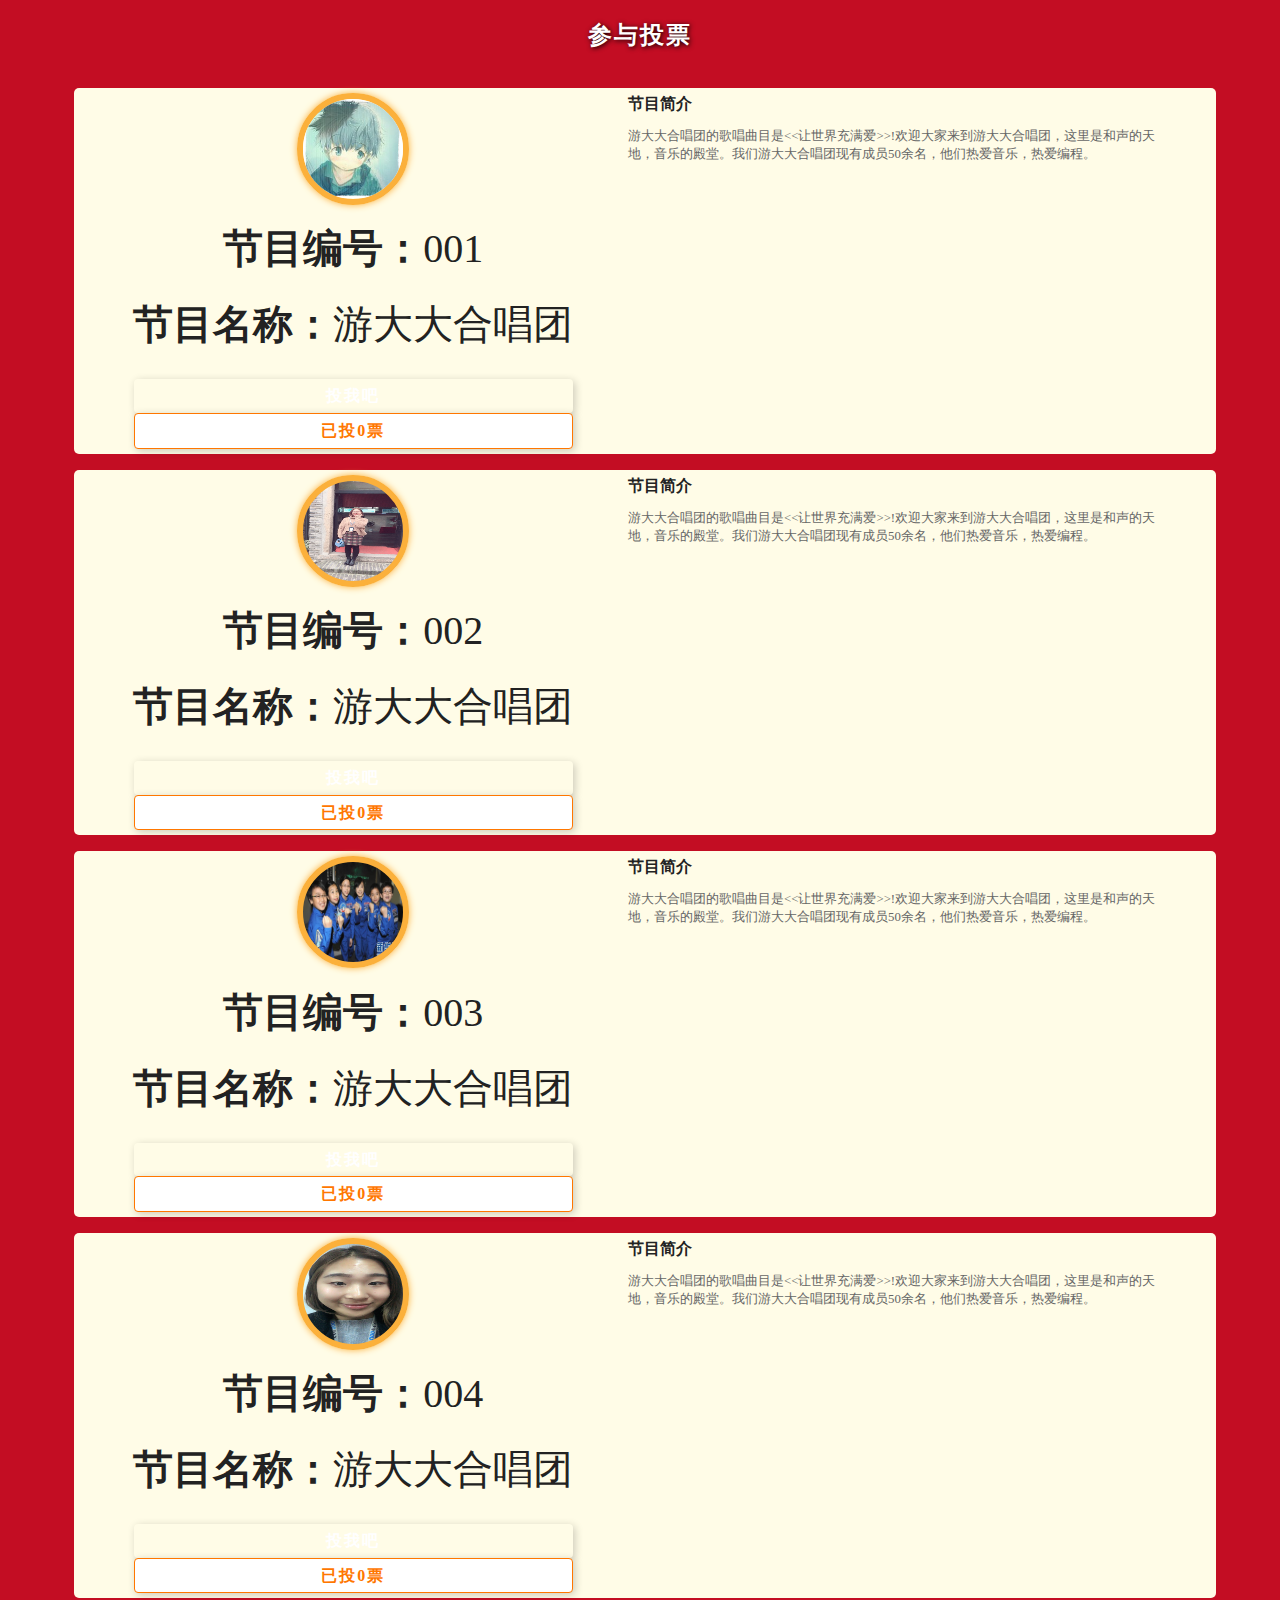
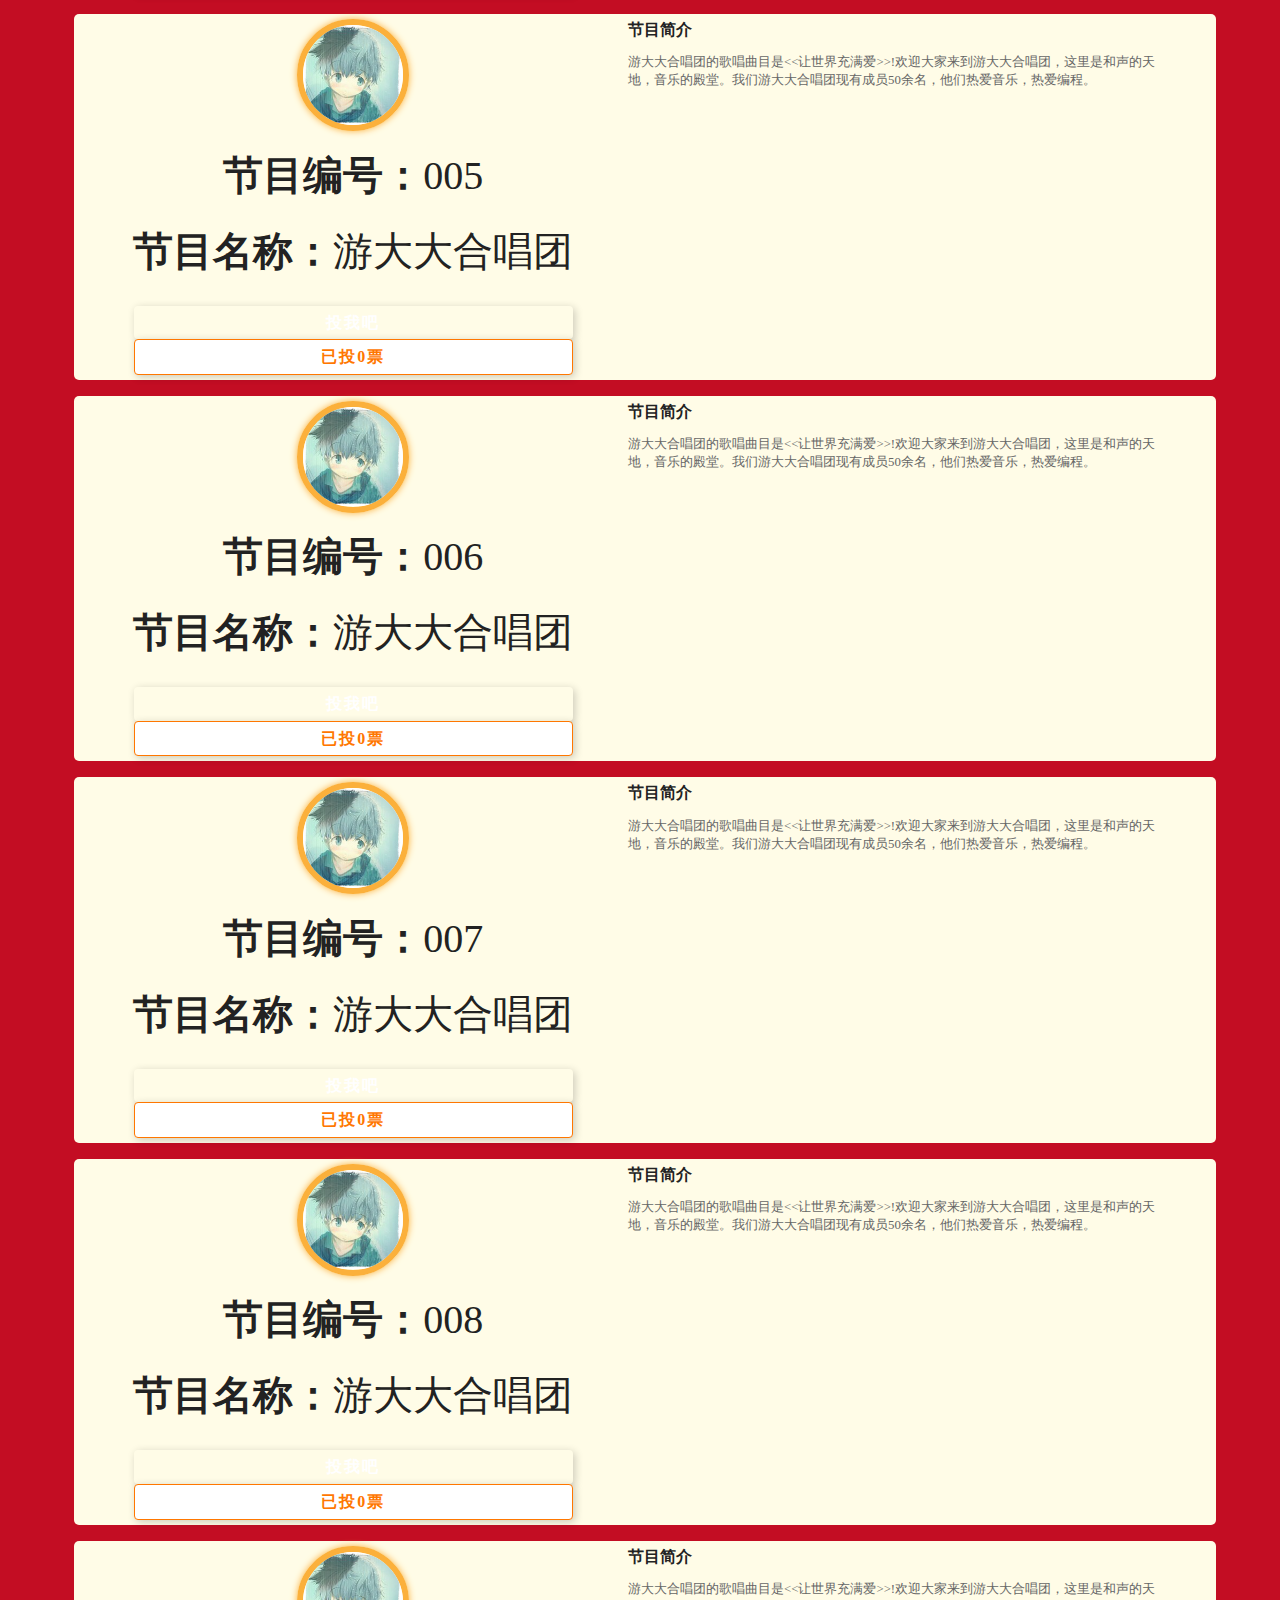
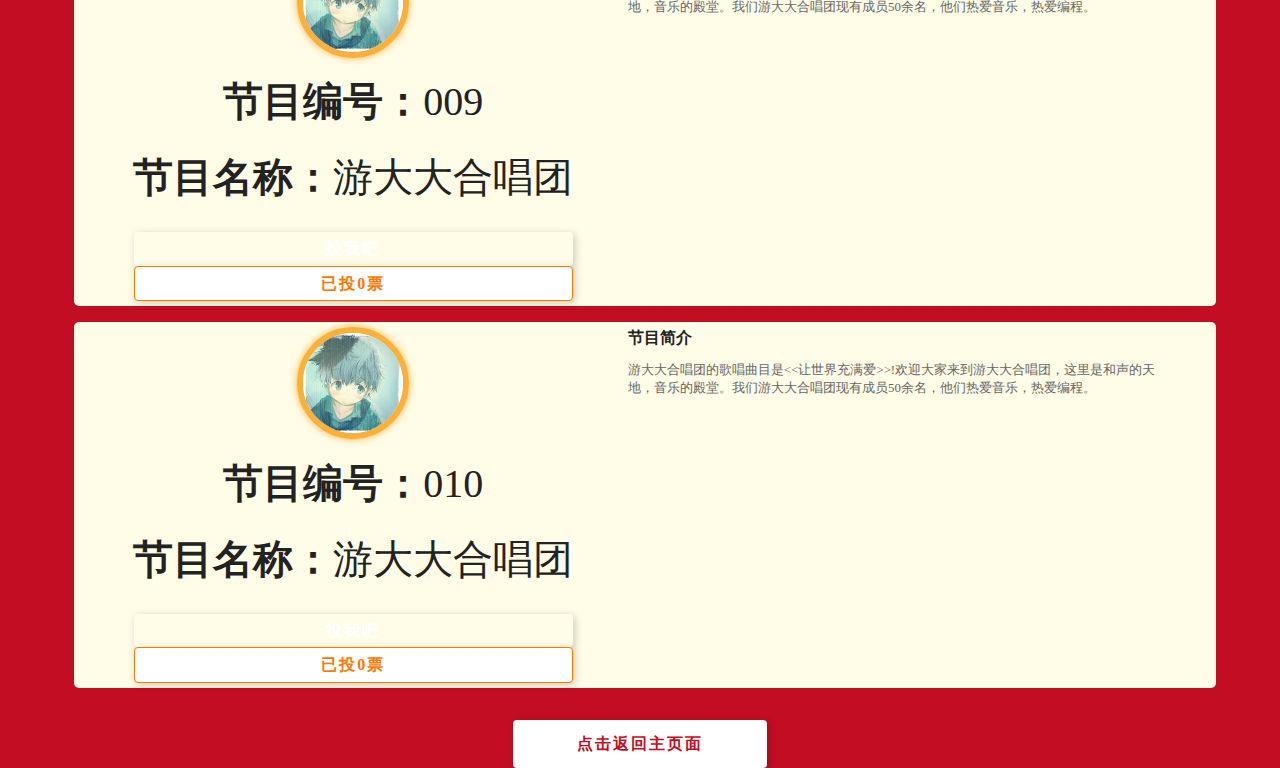
==== content.html @ 2b92dcb7 "up" ====
<!doctype html>
<!--[if lt IE 7]> <html class="ie6 oldie"> <![endif]-->
<!--[if IE 7]>    <html class="ie7 oldie"> <![endif]-->
<!--[if IE 8]>    <html class="ie8 oldie"> <![endif]-->
<!--[if gt IE 8]><!-->
<html class="">
<!--<![endif]-->
<head>
<meta charset="utf-8">
<meta name="viewport" content="width=device-width, initial-scale=1">
<title>最佳年会节目投选</title>
<link href="css/boilerplate.css" rel="stylesheet" type="text/css">
<link href="css/style.css" rel="stylesheet" type="text/css">
<link href="css/sweet-alert.css" rel="stylesheet" type="text/css">
<link rel="shortcut icon" href="favicon.ico" />
<!--[if lt IE 9]>
<script src="//html5shiv.googlecode.com/svn/trunk/html5.js"></script>
<![endif]-->
<script src="js/respond.min.js"></script>
<script src="js/sweet-alert.min.js"></script>
<script src="js/jquery.min.js"></script>
<script src="js/bmob-min.js"></script>
</head>
<body style="background:#c30d23">

<div id="content_title1" class="fluid clearfix" >
    <div class="content_title">
        参与投票
    </div>
</div>

<div class="clearfix"></div>
<div id="content_list" class="gridContainer clearfix bounceInDown animated">
    <div class="content_list_li">
        <div class="content_list_li_left">
            <span class="imgbox"><img src="images/img.jpg" ></span>
          <!--   <p onClick="swal('游大大合唱团!','游大大合唱团的歌唱曲目是<<让世界充满爱>>!欢迎大家来到游大大合唱团，这里是和声的天地，音乐的殿堂。我们游大大合唱团现有成员50余名，他们热爱音乐，热爱编程。')">点我查看节目详情哦</p> -->
           <div class="content_list_li_right_li"><strong>节目编号：</strong>001</div>
            <div class="content_list_li_right_li"><strong>节目名称：</strong>游大大合唱团</div>
            <div class="content_list_li_right_li_a">
                <a id="001" class="btn to t1" >投我吧</a>
                <a class="btn to on" >已投<span>0</span>票</a>
            </div>
        </div>
        <div class="content_list_li_right">
                <div class="text">
                    <b>节目简介</b>
                    <p>游大大合唱团的歌唱曲目是<<让世界充满爱>>!欢迎大家来到游大大合唱团，这里是和声的天地，音乐的殿堂。我们游大大合唱团现有成员50余名，他们热爱音乐，热爱编程。</p>
                </div>
        </div>
        <div class="clearfix"></div>
    </div>
</div>
<div id="content_list" class="gridContainer clearfix bounceInDown animated">
    <div class="content_list_li">
        <div class="content_list_li_left">
            <span class="imgbox" style=" background-image: url(images/p001.png); "></span>
          <!--   <p onClick="swal('游大大合唱团!','游大大合唱团的歌唱曲目是<<让世界充满爱>>!欢迎大家来到游大大合唱团，这里是和声的天地，音乐的殿堂。我们游大大合唱团现有成员50余名，他们热爱音乐，热爱编程。')">点我查看节目详情哦</p> -->
           <div class="content_list_li_right_li"><strong>节目编号：</strong>002</div>
            <div class="content_list_li_right_li"><strong>节目名称：</strong>游大大合唱团</div>
            <div class="content_list_li_right_li_a">
                <a id="002" class="btn to t1" >投我吧</a>
                <a class="btn to on" >已投<span>0</span>票</a>
            </div>
        </div>
        <div class="content_list_li_right">
                <div class="text">
                    <b>节目简介</b>
                    <p>游大大合唱团的歌唱曲目是<<让世界充满爱>>!欢迎大家来到游大大合唱团，这里是和声的天地，音乐的殿堂。我们游大大合唱团现有成员50余名，他们热爱音乐，热爱编程。</p>
                </div>
        </div>
        <div class="clearfix"></div>
    </div>
</div>
<div id="content_list" class="gridContainer clearfix bounceInDown animated">
    <div class="content_list_li">
        <div class="content_list_li_left">
            <span class="imgbox" style=" background-image: url(images/j001.png); "></span>
          <!--   <p onClick="swal('游大大合唱团!','游大大合唱团的歌唱曲目是<<让世界充满爱>>!欢迎大家来到游大大合唱团，这里是和声的天地，音乐的殿堂。我们游大大合唱团现有成员50余名，他们热爱音乐，热爱编程。')">点我查看节目详情哦</p> -->
           <div class="content_list_li_right_li"><strong>节目编号：</strong>003</div>
            <div class="content_list_li_right_li"><strong>节目名称：</strong>游大大合唱团</div>
            <div class="content_list_li_right_li_a">
                <a id="003" class="btn to t1" >投我吧</a>
                <a class="btn to on" >已投<span>0</span>票</a>
            </div>
        </div>
        <div class="content_list_li_right">
                <div class="text">
                    <b>节目简介</b>
                    <p>游大大合唱团的歌唱曲目是<<让世界充满爱>>!欢迎大家来到游大大合唱团，这里是和声的天地，音乐的殿堂。我们游大大合唱团现有成员50余名，他们热爱音乐，热爱编程。</p>
                </div>
        </div>
        <div class="clearfix"></div>
    </div>
</div>
<div id="content_list" class="gridContainer clearfix bounceInDown animated">
    <div class="content_list_li">
        <div class="content_list_li_left">
            <span class="imgbox" style=" background-image: url(images/p002.png)""></span>
          <!--   <p onClick="swal('游大大合唱团!','游大大合唱团的歌唱曲目是<<让世界充满爱>>!欢迎大家来到游大大合唱团，这里是和声的天地，音乐的殿堂。我们游大大合唱团现有成员50余名，他们热爱音乐，热爱编程。')">点我查看节目详情哦</p> -->
           <div class="content_list_li_right_li"><strong>节目编号：</strong>004</div>
            <div class="content_list_li_right_li"><strong>节目名称：</strong>游大大合唱团</div>
            <div class="content_list_li_right_li_a">
                <a id="004" class="btn to t1" >投我吧</a>
                <a class="btn to on" >已投<span>0</span>票</a>
            </div>
        </div>
        <div class="content_list_li_right">
                <div class="text">
                    <b>节目简介</b>
                    <p>游大大合唱团的歌唱曲目是<<让世界充满爱>>!欢迎大家来到游大大合唱团，这里是和声的天地，音乐的殿堂。我们游大大合唱团现有成员50余名，他们热爱音乐，热爱编程。</p>
                </div>
        </div>
        <div class="clearfix"></div>
    </div>
</div>
<div id="content_list" class="gridContainer clearfix bounceInDown animated">
    <div class="content_list_li">
        <div class="content_list_li_left">
            <span class="imgbox"><img src="images/img.jpg" ></span>
          <!--   <p onClick="swal('游大大合唱团!','游大大合唱团的歌唱曲目是<<让世界充满爱>>!欢迎大家来到游大大合唱团，这里是和声的天地，音乐的殿堂。我们游大大合唱团现有成员50余名，他们热爱音乐，热爱编程。')">点我查看节目详情哦</p> -->
           <div class="content_list_li_right_li"><strong>节目编号：</strong>005</div>
            <div class="content_list_li_right_li"><strong>节目名称：</strong>游大大合唱团</div>
            <div class="content_list_li_right_li_a">
                <a id="005" class="btn to t1" >投我吧</a>
                <a class="btn to on" >已投<span>0</span>票</a>
            </div>
        </div>
        <div class="content_list_li_right">
                <div class="text">
                    <b>节目简介</b>
                    <p>游大大合唱团的歌唱曲目是<<让世界充满爱>>!欢迎大家来到游大大合唱团，这里是和声的天地，音乐的殿堂。我们游大大合唱团现有成员50余名，他们热爱音乐，热爱编程。</p>
                </div>
        </div>
        <div class="clearfix"></div>
    </div>
</div>
<div id="content_list" class="gridContainer clearfix bounceInDown animated">
    <div class="content_list_li">
        <div class="content_list_li_left">
            <span class="imgbox"><img src="images/img.jpg" ></span>
          <!--   <p onClick="swal('游大大合唱团!','游大大合唱团的歌唱曲目是<<让世界充满爱>>!欢迎大家来到游大大合唱团，这里是和声的天地，音乐的殿堂。我们游大大合唱团现有成员50余名，他们热爱音乐，热爱编程。')">点我查看节目详情哦</p> -->
           <div class="content_list_li_right_li"><strong>节目编号：</strong>006</div>
            <div class="content_list_li_right_li"><strong>节目名称：</strong>游大大合唱团</div>
            <div class="content_list_li_right_li_a">
                <a id="006" class="btn to t1" >投我吧</a>
                <a class="btn to on" >已投<span>0</span>票</a>
            </div>
        </div>
        <div class="content_list_li_right">
                <div class="text">
                    <b>节目简介</b>
                    <p>游大大合唱团的歌唱曲目是<<让世界充满爱>>!欢迎大家来到游大大合唱团，这里是和声的天地，音乐的殿堂。我们游大大合唱团现有成员50余名，他们热爱音乐，热爱编程。</p>
                </div>
        </div>
        <div class="clearfix"></div>
    </div>
</div>
<div id="content_list" class="gridContainer clearfix bounceInDown animated">
    <div class="content_list_li">
        <div class="content_list_li_left">
            <span class="imgbox"><img src="images/img.jpg" ></span>
           <div class="content_list_li_right_li"><strong>节目编号：</strong>007</div>
            <div class="content_list_li_right_li"><strong>节目名称：</strong>游大大合唱团</div>
            <div class="content_list_li_right_li_a">
                <a id="007" class="btn to t1" >投我吧</a>
                <a class="btn to on" >已投<span>0</span>票</a>
            </div>
        </div>
        <div class="content_list_li_right">
                <div class="text">
                    <b>节目简介</b>
                    <p>游大大合唱团的歌唱曲目是<<让世界充满爱>>!欢迎大家来到游大大合唱团，这里是和声的天地，音乐的殿堂。我们游大大合唱团现有成员50余名，他们热爱音乐，热爱编程。</p>
                </div>
        </div>
        <div class="clearfix"></div>
    </div>
</div>
<div id="content_list" class="gridContainer clearfix bounceInDown animated">
    <div class="content_list_li">
        <div class="content_list_li_left">
            <span class="imgbox"><img src="images/img.jpg" ></span>
          <!--   <p onClick="swal('游大大合唱团!','游大大合唱团的歌唱曲目是<<让世界充满爱>>!欢迎大家来到游大大合唱团，这里是和声的天地，音乐的殿堂。我们游大大合唱团现有成员50余名，他们热爱音乐，热爱编程。')">点我查看节目详情哦</p> -->
           <div class="content_list_li_right_li"><strong>节目编号：</strong>008</div>
            <div class="content_list_li_right_li"><strong>节目名称：</strong>游大大合唱团</div>
            <div class="content_list_li_right_li_a">
                <a id="008" class="btn to t1" >投我吧</a>
                <a class="btn to on" >已投<span>0</span>票</a>
            </div>
        </div>
        <div class="content_list_li_right">
                <div class="text">
                    <b>节目简介</b>
                    <p>游大大合唱团的歌唱曲目是<<让世界充满爱>>!欢迎大家来到游大大合唱团，这里是和声的天地，音乐的殿堂。我们游大大合唱团现有成员50余名，他们热爱音乐，热爱编程。</p>
                </div>
        </div>
        <div class="clearfix"></div>
    </div>
</div>
<div id="content_list" class="gridContainer clearfix bounceInDown animated">
    <div class="content_list_li">
        <div class="content_list_li_left">
            <span class="imgbox"><img src="images/img.jpg" ></span>
          <!--   <p onClick="swal('游大大合唱团!','游大大合唱团的歌唱曲目是<<让世界充满爱>>!欢迎大家来到游大大合唱团，这里是和声的天地，音乐的殿堂。我们游大大合唱团现有成员50余名，他们热爱音乐，热爱编程。')">点我查看节目详情哦</p> -->
           <div class="content_list_li_right_li"><strong>节目编号：</strong>009</div>
            <div class="content_list_li_right_li"><strong>节目名称：</strong>游大大合唱团</div>
            <div class="content_list_li_right_li_a">
                <a id="009" class="btn to t1" >投我吧</a>
                <a class="btn to on" >已投<span>0</span>票</a>
            </div>
        </div>
        <div class="content_list_li_right">
                <div class="text">
                    <b>节目简介</b>
                    <p>游大大合唱团的歌唱曲目是<<让世界充满爱>>!欢迎大家来到游大大合唱团，这里是和声的天地，音乐的殿堂。我们游大大合唱团现有成员50余名，他们热爱音乐，热爱编程。</p>
                </div>
        </div>
        <div class="clearfix"></div>
    </div>
</div>

<div id="content_list" class="gridContainer clearfix bounceInDown animated">
    <div class="content_list_li">
        <div class="content_list_li_left">
            <span class="imgbox"><img src="images/img.jpg" ></span>
          <!--   <p onClick="swal('游大大合唱团!','游大大合唱团的歌唱曲目是<<让世界充满爱>>!欢迎大家来到游大大合唱团，这里是和声的天地，音乐的殿堂。我们游大大合唱团现有成员50余名，他们热爱音乐，热爱编程。')">点我查看节目详情哦</p> -->
           <div class="content_list_li_right_li"><strong>节目编号：</strong>010</div>
            <div class="content_list_li_right_li"><strong>节目名称：</strong>游大大合唱团</div>
            <div class="content_list_li_right_li_a">
                <a id="010" class="btn to t1">投我吧</a>
                <a class="btn to on" >已投<span>0</span>票</a>
            </div>
        </div>
        <div class="content_list_li_right">
                <div class="text">
                    <b>节目简介</b>
                    <p>游大大合唱团的歌唱曲目是<<让世界充满爱>>!欢迎大家来到游大大合唱团，这里是和声的天地，音乐的殿堂。我们游大大合唱团现有成员50余名，他们热爱音乐，热爱编程。</p>
                </div>
        </div>
        <div class="clearfix"></div>
    </div>
</div>
<div class="clearfix" style="height:2em;"></div>
<footer>
    <a href="index.html" class="go btn" style="z-index:9999;">点击返回主页面</a>
</footer>
<script>
       //添加cookie
    function addCookie(name,cookievalue,time) {
        if (name != "" && cookievalue != "" &&  time != "") {
            if (isNaN(time) == false){
                var expires = new Date();
                expires.setTime(expires.getTime() + time * 1000);
                document.cookie = name + '=' + escape(cookievalue) + ';expires=' + expires.toGMTString();
            }
        }
    }
    //获取cookie
    function getCookie(cookieName) {
        var cookieString = document.cookie;
        var start = cookieString.indexOf(cookieName + '=');
        if (start == -1)
            return null;
        start += cookieName.length + 1;
        var end = cookieString.indexOf(';', start);
        if (end == -1) return unescape(cookieString.substring(start));
        return unescape(cookieString.substring(start, end));
    }
    //云端存储
    Bmob.initialize("daaefcca72c2225e29f65c9a80bb85e5","f0bb38af70958b0027c159f5f8211cf8");
    var ZanCount = Bmob.Object.extend("zan_count");
    var queryinit = new Bmob.Query(ZanCount);
    // 查询所有数据
    queryinit.find({
      success: function(results) {
        console.log(results);
        console.log("共查询到 " + results.length + " 条记录");
        // 循环处理查询到的数据
        var countArr = [];
        for (var i = 0; i < results.length; i++) {
          var object = results[i];
          var projectId = object.get('userId')
           var countNum = object.get('count');
          $(".content_list_li>.content_list_li_left>.content_list_li_right_li_a>.on span").eq(i).html(countNum);

           if(!getCookie(String(projectId))){ //
                console.log("未点击过");
                 $(".content_list_li_right_li_a>.t1").eq(i).html("投我吧").css("background-color","#ff7700");
            }else{
                 $(".content_list_li_right_li_a>.t1").eq(i).html("已投票").css("background-color","#ccc");
                console.log("已点击过");
            }

        };
       
      },
      error: function(error) {
        alert("查询失败: " + error.code + " " + error.message);
      }
    });
</script>
<script type="text/javascript">
 

  $(".content_list_li_right_li_a>.t1").click(function(event) {
       
       //改变样式
       $(this).css("background-color","#ccc").html("已投票");
       var button = $(this);
       var btnId = button.attr("id");
       console.log(btnId);
       var objId;
       var objcount;
       var count;
       var clickcount;
       //cookie 判断cookie是否为空,如果是空,弹出投票成功的弹窗,如果非空即投过票
            console.log( !getCookie(String(btnId)) );
            console.log( getCookie(String(btnId)) );
            if(!getCookie(String(btnId))){ //
                swal('投票成功!', '非常感谢,么么哒！', 'success');
                addCookie(btnId,"1","1000000000");
                console.log("未点击过");
            }else{
                console.log("已点击过");
                  swal('投票失败!', '每个节目您只有一次投票机会！', 'error');
                 return;
            }

       var queryZan = new Bmob.Query(ZanCount);
        queryZan.equalTo("userId", btnId);
        
        queryZan.first({
            success: function(object) {
            // 查询成功
            objId = object.id;
            objcount = object.get("count");
            console.log("query object success, objectId  " + objId+  objcount);
            // console.log(Number(objcount));
            // var count =  Number(objcount);
            //  count++;
            //  objcount = String(count);
            // console.log(objcount);
            },
              error: function(error) {
                console.log("查询失败: " + error.code + " " + error.message);
              }
        });
        console.log("查询到的objectId  " + objId);
        queryZan.get(objId,{
            success:function(obj){
               objcount++;
               var countNum = Number(objcount);
               console.log(countNum);
               obj.set("count",countNum);
               obj.save(null,{
                success:function(objUpdate){
                    console.log("creat object success");
                    button.siblings('a').find('span').text(countNum);
                },
                error:function(model,error){
                    console.log("修改失败: " + error.code + " " + error.message);
                }
               })
            },
            error: function(object, error) {
                console.log("修改失败: " + error.code + " " + error.message);
            }
        })
    });
</script>
</body>
</html>
---- css/boilerplate.css ----
/*
/*
 * HTML5 ✰ Boilerplate v3.0.2
 *
 * What follows is the result of much research on cross-browser styling.
 * Credit left inline and big thanks to Nicolas Gallagher, Jonathan Neal,
 * Kroc Camen, and the H5BP dev community and team.
 *
 * Detailed information about this CSS: h5bp.com/css
 * 
 * Dreamweaver modifications:
 * 1. Commented out selection highlight
 * 2. Removed media queries section (we add our own in a separate file)
 *
 * ==|== normalize ==========================================================
 */


/* =============================================================================
   HTML5 display definitions
   ========================================================================== */

article, aside, details, figcaption, figure, footer, header, hgroup, nav, section { display: block; }
audio, canvas, video { display: inline-block; *display: inline; *zoom: 1; }
audio:not([controls]) { display: none; }
[hidden] { display: none; }

/* =============================================================================
   Base
   ========================================================================== */

/*
 * 1. Correct text resizing oddly in IE6/7 when body font-size is set using em units
 * 2. Prevent iOS text size adjust on device orientation change, without disabling user zoom: h5bp.com/g
 */

html { font-size: 100%; -webkit-text-size-adjust: 100%; -ms-text-size-adjust: 100%; }

html, button, input, select, textarea { font-family: serif; color: #222; }

body { margin: 0; font-size: 1em; line-height: 1.4; }

/* 
 * Remove text-shadow in selection highlight: h5bp.com/i
 * These selection declarations have to be separate
 * Also: hot pink! (or customize the background color to match your design)
 */

/* Dreamweaver: uncomment these if you do want to customize the selection highlight
 *::-moz-selection { background: #fe57a1; color: #fff; text-shadow: none; }
 *::selection { background: #fe57a1; color: #fff; text-shadow: none; }
 */

/* =============================================================================
   Links
   ========================================================================== */

a { color: #00e; }
a:visited { color: #551a8b; }
a:hover { color: #06e; }
a:focus { outline: thin dotted; }

/* Improve readability when focused and hovered in all browsers: h5bp.com/h */
a:hover, a:active { outline: 0; }


/* =============================================================================
   Typography
   ========================================================================== */

abbr[title] { border-bottom: 1px dotted; }

b, strong { font-weight: bold; }

blockquote { margin: 1em 40px; }

dfn { font-style: italic; }

hr { display: block; height: 1px; border: 0; border-top: 1px solid #ccc; margin: 1em 0; padding: 0; }

ins { background: #ff9; color: #000; text-decoration: none; }

mark { background: #ff0; color: #000; font-style: italic; font-weight: bold; }

/* Redeclare monospace font family: h5bp.com/j */
pre, code, kbd, samp { font-family: monospace, serif; _font-family: 'courier new', monospace; font-size: 1em; }

/* Improve readability of pre-formatted text in all browsers */
pre { white-space: pre; white-space: pre-wrap; word-wrap: break-word; }

q { quotes: none; }
q:before, q:after { content: ""; content: none; }

small { font-size: 85%; }

/* Position subscript and superscript content without affecting line-height: h5bp.com/k */
sub, sup { font-size: 75%; line-height: 0; position: relative; vertical-align: baseline; }
sup { top: -0.5em; }
sub { bottom: -0.25em; }


/* =============================================================================
   Lists
   ========================================================================== */

ul, ol { margin: 1em 0; padding: 0 0 0 40px; }
dd { margin: 0 0 0 40px; }
nav ul, nav ol { list-style: none; list-style-image: none; margin: 0; padding: 0; }


/* =============================================================================
   Embedded content
   ========================================================================== */

/*
 * 1. Improve image quality when scaled in IE7: h5bp.com/d
 * 2. Remove the gap between images and borders on image containers: h5bp.com/i/440
 */

img { border: 0; -ms-interpolation-mode: bicubic; vertical-align: middle; }

/*
 * Correct overflow not hidden in IE9
 */

svg:not(:root) { overflow: hidden; }


/* =============================================================================
   Figures
   ========================================================================== */

figure { margin: 0; }


/* =============================================================================
   Forms
   ========================================================================== */

form { margin: 0; }
fieldset { border: 0; margin: 0; padding: 0; }

/* Indicate that 'label' will shift focus to the associated form element */
label { cursor: pointer; }

/*
 * 1. Correct color not inheriting in IE6/7/8/9
 * 2. Correct alignment displayed oddly in IE6/7
 */

legend { border: 0; *margin-left: -7px; padding: 0; white-space: normal; }

/*
 * 1. Correct font-size not inheriting in all browsers
 * 2. Remove margins in FF3/4 S5 Chrome
 * 3. Define consistent vertical alignment display in all browsers
 */

button, input, select, textarea { font-size: 100%; margin: 0; vertical-align: baseline; *vertical-align: middle; }

/*
 * 1. Define line-height as normal to match FF3/4 (set using !important in the UA stylesheet)
 */

button, input { line-height: normal; }

/*
 * 1. Display hand cursor for clickable form elements
 * 2. Allow styling of clickable form elements in iOS
 * 3. Correct inner spacing displayed oddly in IE7 (doesn't effect IE6)
 */

button, input[type="button"], input[type="reset"], input[type="submit"] { cursor: pointer; -webkit-appearance: button; *overflow: visible; }

/*
 * Re-set default cursor for disabled elements
 */

button[disabled], input[disabled] { cursor: default; }

/*
 * Consistent box sizing and appearance
 */

input[type="checkbox"], input[type="radio"] { box-sizing: border-box; padding: 0; *width: 13px; *height: 13px; }
input[type="search"] { -webkit-appearance: textfield; -moz-box-sizing: content-box; -webkit-box-sizing: content-box; box-sizing: content-box; }
input[type="search"]::-webkit-search-decoration, input[type="search"]::-webkit-search-cancel-button { -webkit-appearance: none; }

/*
 * Remove inner padding and border in FF3/4: h5bp.com/l
 */

button::-moz-focus-inner, input::-moz-focus-inner { border: 0; padding: 0; }

/*
 * 1. Remove default vertical scrollbar in IE6/7/8/9
 * 2. Allow only vertical resizing
 */

textarea { overflow: auto; vertical-align: top; resize: vertical; }

/* Colors for form validity */
input:valid, textarea:valid {  }
input:invalid, textarea:invalid { background-color: #f0dddd; }


/* =============================================================================
   Tables
   ========================================================================== */
/* 
 * 'border-collapse: collapse;' needs to be overridden in designs having tables with rounded corners and drop shadows.
*/
table { border-collapse: collapse; border-spacing: 0; }
td { vertical-align: top; }

/* =============================================================================
   Chrome Frame Prompt
   ========================================================================== */

.chromeframe { margin: 0.2em 0; background: #ccc; color: black; padding: 0.2em 0; }


/* ==|== primary styles =====================================================
   Author:
   ========================================================================== */
















/* ==|== non-semantic helper classes ========================================
   Please define your styles before this section.
   ========================================================================== */

/* For image replacement */
.ir { display: block; border: 0; text-indent: -999em; overflow: hidden; background-color: transparent; background-repeat: no-repeat; text-align: left; direction: ltr; *line-height: 0; }
.ir br { display: none; }

/* Hide from both screenreaders and browsers: h5bp.com/u */
.hidden { display: none !important; visibility: hidden; }

/* Hide only visually, but have it available for screenreaders: h5bp.com/v */
.visuallyhidden { border: 0; clip: rect(0 0 0 0); height: 1px; margin: -1px; overflow: hidden; padding: 0; position: absolute; width: 1px; }

/* Extends the .visuallyhidden class to allow the element to be focusable when navigated to via the keyboard: h5bp.com/p */
.visuallyhidden.focusable:active, .visuallyhidden.focusable:focus { clip: auto; height: auto; margin: 0; overflow: visible; position: static; width: auto; }

/* Hide visually and from screenreaders, but maintain layout */
.invisible { visibility: hidden; }

/* Contain floats: h5bp.com/q */
.clearfix:before, .clearfix:after { content: ""; display: table; }
.clearfix:after { clear: both; }
.clearfix { *zoom: 1; }


/* ==|== print styles =======================================================
   Print styles.
   Inlined to avoid required HTTP connection: h5bp.com/r
   ========================================================================== */

@media print {
  * { background: transparent !important; color: black !important; box-shadow:none !important; text-shadow: none !important; filter:none !important; -ms-filter: none !important; } /* Black prints faster: h5bp.com/s */
  a, a:visited { text-decoration: underline; }
  a[href]:after { content: " (" attr(href) ")"; }
  abbr[title]:after { content: " (" attr(title) ")"; }
  .ir a:after, a[href^="javascript:"]:after, a[href^="#"]:after { content: ""; }  /* Don't show links for images, or javascript/internal links */
  pre, blockquote { border: 1px solid #999; page-break-inside: avoid; }
  thead { display: table-header-group; } /* h5bp.com/t */
  tr, img { page-break-inside: avoid; }
  img { max-width: 100% !important; }
  @page { margin: 0.5cm; }
  p, h2, h3 { orphans: 3; widows: 3; }
  h2, h3 { page-break-after: avoid; }
}
---- css/style.css ----
@charset "utf-8";
/* Simple fluid media
   Note: Fluid media requires that you remove the media's height and width attributes from the HTML
   http://www.alistapart.com/articles/fluid-images/ 
*/
img, object, embed, video {
	max-width: 100%;
}
a{ text-decoration:none;}
input::-webkit-outer-spin-button,
input::-webkit-inner-spin-button {
    -webkit-appearance: none;
}

/* IE 6 does not support max-width so default to width 100% */
.ie6 img {
	width:100%;
}
@font-face {
    font-family: 'AlluraRegular';
    src: url('CornDog.ttf');
    src: url('CornDog.ttf') format('truetype');
}
body{ font-family:"微软雅黑";}

.fluid {
	    text-align: center;
	clear: both;
	margin-left: 0;
	width: 100%;
	float: left;
	display: block;
}

.fluidList {
    list-style:none;
    list-style-image:none;
    margin:0;
    padding:0;        
}
.btn{
	-webkit-border-radius: 10px;
    -moz-border-radius: 10px;
    border-radius: 10px;
    -webkit-box-shadow: 2px 2px 8px rgba(0,0,0,0.2);
    -moz-box-shadow: 2px 2px 8px rgba(0,0,0,0.2);
    box-shadow: 2px 2px 8px rgba(0,0,0,0.2);
	}
.search_text{

	width: 70%;
    padding: 0.46em;
	-webkit-padding: 0.46em;
	-moz-padding: 0.46em;
    border-radius: 5px 0px 0px 5px;
	-webkit-border-radius: 5px 0px 0px 5px;
	-moz-border-radius: 5px 0px 0px 5px;
	
	border: 1px solid #fff;
	line-height:1.5em;
	vertical-align: middle;
	}
.search{

	padding: 0.4em;
	-webkit-padding: 0.4em;
	-moz-padding: 0.4em;
    border-radius: 0 5px 5px 0px;
	-webkit-border-radius: 0 5px 5px 0px;
	-moz-border-radius: 0 5px 5px 0px;
	vertical-align: middle;
	
  /*  border: 2px solid #fff;
    color: rgb(195, 13, 35);
    background-color: #fff;*/
	border: 2px solid #fff;
    color: #fff;
    background-color: rgb(195, 13, 35);
    font-family: "微软雅黑";
	line-height:1.5em;
	}	
.pages{
	text-align: center;
    line-height: 4em;
	}
.pages a{
	text-decoration:none;
	color:#fff;
	display: inline-block;
    padding: 0.4em 0.6em;
    line-height: 1em;
    background-color:rgb(195, 13, 35);
	border:1px solid #fff;
	}
.pages .current{
	color:rgb(195, 13, 35);
	display: inline-block;
    padding: 0.4em 0.6em;
    line-height: 1em;
    background-color:#fff;
	border:1px solid #fff;
	}
		
	
/* Mobile Layout: 480px and below. */
#ddd{ z-index:1;}
#coutent_center{
	    position: fixed;
    top: 0.5em;
    height: 100%;
    width: 100%;
    overflow: auto;
	z-index: 99999;
}
#coutent_center2{
	position: fixed;
    top: 0.5em;
    height: 100%;
    width: 100%;
    overflow: auto;
}
.gridContainer {
	margin-left: auto;
	margin-right: auto;
	width: 86.45%;
	padding-left: 2.275%;
	padding-right: 2.275%;
	clear: none;
	float: none;
}
#div1 {
	animation-delay: 1s;
    -webkit-animation-delay: 1s;
    -moz-animation-delay: 1s;
    left: 10px;
    top: 1em;
    position: absolute;
	z-index:10;
}
#div2 {
	animation-delay:1.5s;
	-webkit-animation-delay:1.5s;
	-moz-animation-delay:1.5s;
	margin-top: 4em;
	z-index:10;
}
#div2_1{
	animation-delay:2s;
	-webkit-animation-delay:2s;
	-moz-animation-delay:2s;
	z-index:10;
}
#div3 {
	animation-delay:3s;
	-webkit-animation-delay:3s;
	-moz-animation-delay:3s;
	margin-top: 2em;
	z-index:10;
}

#div4{
	animation-delay:3.5s;
	-webkit-animation-delay:3.5s;
	-moz-animation-delay:3.5s;
	margin-top: 2em;
	z-index:10;
}
#div4 .go{
	display: inline-block;
    padding: 0.8em 4em;
    color: rgb(195, 13, 35);
    background: #fff;
    border-radius: 4px;
    font-size: 1em;
    font-weight: 900;
    letter-spacing: 2px;
	z-index:10;	
}

#search{
	position:relative;
	animation-delay:1.5s;
	-webkit-animation-delay:1.5s;
	-moz-animation-delay:1.5s;
	}
#content_list{
	/*-webkit-box-shadow: 5px 7px 11px rgba(0,0,0,0.2);
    -moz-box-shadow: 5px 7px 11px rgba(0,0,0,0.2);
    box-shadow: 5px 7px 11px rgba(0,0,0,0.2);*/
	margin-top:1em;
	}
.content_title{
	text-shadow:1px 1px 5px #000;
	font-family: "CornDog";
    font-size: 1.5em;
    font-weight: bolder;
    letter-spacing: 2px;
    color: #fff;
    padding: 0.8em;
}
.content_list_li{ 
	width:100%;
	background: #fffce7;
    border-radius: 5px;
    padding: 5px;
    width: 100%;
	
	
}
.content_list_li .content_list_li_left,.content_list_li_right{
	width: 48.5%;
    display: inline-block;
	float: left;
	}
	.content_list_li_right>.text>b{

	}
	.content_list_li_right>.text>p{
		font-size: 0.8rem;
		color: #666;
	}
.content_list_li .content_list_li_left{
	text-align:center;
}
.content_list_li .content_list_li_left .imgbox{ 
    display: inline-block;
    background: #fff;
    border-radius: 50%;
    box-shadow: 0px 0px 7px #FBB03B;
    overflow: hidden;
    height: 100px;
    width: 100px;
    border: #FBB03B solid 6px;
    background: center center no-repeat;
    background-size: 100% 100%;
    
}
// .content_list_li .content_list_li_left .imgbox img{
// 	width: 100%;
// 	height: 100%;
// }
.content_list_li .content_list_li_left p{
	font-size: 0.5rem;
	line-height: 0.8rem;
	margin: 0px;
}
.content_list_li_right_li{
	        line-height: 1.5em;
	        font-size: 0.8rem;
	        text-align: center;
}
.content_list_li_right_li_a{
	    margin-top: 1rem;
	    line-height: 2.1em;
	    text-align: center;
}
.content_list_li_right_li_a>.text p{
	font-size: 0.1rem;
	line-height: 0.9rem;

}
.to{    
    width: 80%;
    text-align: center;
	display: inline-block;
    color: #fff;
    // background: rgb(195, 13, 35);
    border-radius: 4px;
    font-size: 1em;
    font-weight: 900;
    letter-spacing: 2px;
	cursor:pointer;
}

.on{
	color: #ff7700;
	background: #fff;
	border:1px solid #ff7700;
	box-sizing: border-box;
	box-shadow: 15px  #ff7700;
	}

.content_list_li_right_li_a a:hover{
	/*background: rgb(228, 76, 94);*/
	color:#fff;
}
.zeroMargin_mobile{
	 margin-left: 0;
}
.hide_mobile{
	 display: none;
}

#tj_num{
	margin:0 auto;
	text-align:center;
	width:100%;
	}
#tj_num .go{
	display: inline-block;
	width:78%;
	line-height:3.5em;
	color: rgb(195, 13, 35);
    background: #fff;
    border-radius: 4px;
    font-size: 1em;
    font-weight: 900;
    letter-spacing: 2px;
	z-index:10;	
	border: 0;
}
.num_text{  
    border: 0;  
    -webkit-border-radius: 10px;
    -moz-border-radius: 10px;
    border-radius: 10px;
    -webkit-box-shadow: 2px 2px 8px rgba(0,0,0,0.2);
    -moz-box-shadow: 2px 2px 8px rgba(0,0,0,0.2);
    box-shadow: 2px 2px 8px rgba(0,0,0,0.2);
	text-align: center;
    line-height: 2em;
    font-size: 4em;
	width: 80%;
}

/* Tablet Layout: 481px to 768px. Inherits styles from: Mobile Layout. */
@media only screen and (min-width: 481px) {

.gridContainer {
	width: 90.675%;
	padding-left: 1.1625%;
	padding-right: 1.1625%;
	clear: none;
	float: none;
	margin-left: auto;
}
#div2 {
	margin-top: 15em;
}
#div1 {
}
.zeroMargin_tablet {
margin-left: 0;
}
.hide_tablet {
display: none;
}
}

/* Desktop Layout: 769px to a max of 1232px.  Inherits styles from: Mobile Layout and Tablet Layout. */

@media only screen and (min-width: 769px) {

.gridContainer {
	width: 88.5%;
	max-width: 1232px;
	padding-left: 0.75%;
	padding-right: 0.75%;
	margin: auto;
	clear: none;
	float: none;
	margin-left: auto;
}
#div1 {
}
.zeroMargin_desktop {
margin-left: 0;
}
.hide_desktop {
display: none;
}
.content_list_li_right_li {
    line-height: 76px;
    font-size: 40px;
}
}

/**音乐**/
#audio_btn {
    right: 10px;
    top: 10px;
    z-index: 200;
    display: none
}
#audio_btn{
    background-repeat: no-repeat;
}
.rotate{
	
    background-size: 100% 100%;
  -webkit-animation: rotating 1.2s linear infinite;
    -moz-animation: rotating 1.2s linear infinite;
    -o-animation: rotating 1.2s linear infinite;
    animation: rotating 1.2s linear infinite;

}
.off,.rotate{
    background-image:url(../images/music_on.png);
}
.off {
    background-size: 30px 30px;
}
.loading_yinfu, .rotate {
    left: 10px;
    top: 10px;
    width: 30px;
    height: 30px;
    position: absolute;
}
#audio_btn, .brand-logo {
    position: absolute;
    width: 50px;
    height: 50px;
}
.play_yinfu {
    background-image: url(../images/music.gif);
    background-size: 60px 60px;
}
.loading_background, .loading_yinfu, .off, .play_yinfu {
    background-position: center center;
}

footer{
	animation-delay:3.5s;
	-webkit-animation-delay:3.5s;
	-moz-animation-delay:3.5s;
	z-index:10;
	text-align: center;
}
footer .go{
	display: inline-block;
    padding: 0.8em 4em;
    color: rgb(195, 13, 35);
    background: #fff;
    border-radius: 4px;
    font-size: 1em;
    font-weight: 900;
    letter-spacing: 2px;
	z-index:10;	
}
/**音乐**/
---- css/sweet-alert.css ----
.sweet-overlay {
  background-color: rgba(0, 0, 0, 0.4);
  position: fixed;
  left: 0;
  right: 0;
  top: 0;
  bottom: 0;
  display: none;
  z-index: 1000; }

.sweet-alert {
  background-color: white;
  font-family:'Microsoft Yahei';
  width: 478px;
  padding: 17px;
  border-radius: 5px;
  text-align: center;
  position: fixed;
  left: 50%;
  top: 50%;
  margin-left: -256px;
  margin-top: -200px;
  overflow: hidden;
  display: none;
  z-index: 2000; }
  @media all and (max-width: 540px) {
    .sweet-alert {
      width: auto;
      margin-left: 0;
      margin-right: 0;
      left: 15px;
      right: 15px; } }
  .sweet-alert h2 {
    color: #575757;
    /*font-size: 30px;*/
	font-size: 1.5em;
    text-align: center;
    font-weight: 600;
    text-transform: none;
    position: relative; }
  .sweet-alert p {
    color: #797979;
    font-size: 16px;
    text-align: center;
    font-weight: 300;
    position: relative;
    margin: 0;
    line-height: normal; }
  .sweet-alert button {
	font-family: Arial, Helvetica, sans-serif;
    background-color:rgb(195, 13, 35) !important;
    color: white;
    border: none;
    box-shadow: none;
    font-size: 17px;
    font-weight: 500;
    border-radius: 5px;
    padding: 10px 32px;
    margin: 26px 5px 0 5px;
    cursor: pointer; }
    .sweet-alert button:focus {
      outline: none;
      box-shadow: 0 0 2px rgba(128, 179, 235, 0.5), inset 0 0 0 1px rgba(0, 0, 0, 0.05); }
    .sweet-alert button:hover {
      background-color: #a1d9f2; }
    .sweet-alert button:active {
      background-color: #81ccee; }
    .sweet-alert button.cancel {
      background-color: #D0D0D0; }
      .sweet-alert button.cancel:hover {
        background-color: #c8c8c8; }
      .sweet-alert button.cancel:active {
        background-color: #b6b6b6; }
      .sweet-alert button.cancel:focus {
        box-shadow: rgba(197, 205, 211, 0.8) 0px 0px 2px, rgba(0, 0, 0, 0.0470588) 0px 0px 0px 1px inset !important; }
  .sweet-alert[data-has-cancel-button=false] button {
    box-shadow: none !important; }
  .sweet-alert .icon {
    width: 80px;
    height: 80px;
    border: 4px solid gray;
    border-radius: 50%;
    margin: 20px auto;
    position: relative;
    box-sizing: content-box; }
    .sweet-alert .icon.error {
      border-color: #F27474; }
      .sweet-alert .icon.error .x-mark {
        position: relative;
        display: block; }
      .sweet-alert .icon.error .line {
        position: absolute;
        height: 5px;
        width: 47px;
        background-color: #F27474;
        display: block;
        top: 37px;
        border-radius: 2px; }
        .sweet-alert .icon.error .line.left {
          -webkit-transform: rotate(45deg);
          transform: rotate(45deg);
          left: 17px; }
        .sweet-alert .icon.error .line.right {
          -webkit-transform: rotate(-45deg);
          transform: rotate(-45deg);
          right: 16px; }
    .sweet-alert .icon.warning {
      border-color: #F8BB86; }
      .sweet-alert .icon.warning .body {
        position: absolute;
        width: 5px;
        height: 47px;
        left: 50%;
        top: 10px;
        border-radius: 2px;
        margin-left: -2px;
        background-color: #F8BB86; }
      .sweet-alert .icon.warning .dot {
        position: absolute;
        width: 7px;
        height: 7px;
        border-radius: 50%;
        margin-left: -3px;
        left: 50%;
        bottom: 10px;
        background-color: #F8BB86; }
    .sweet-alert .icon.info {
      border-color: #C9DAE1; }
      .sweet-alert .icon.info::before {
        content: "";
        position: absolute;
        width: 5px;
        height: 29px;
        left: 50%;
        bottom: 17px;
        border-radius: 2px;
        margin-left: -2px;
        background-color: #C9DAE1; }
      .sweet-alert .icon.info::after {
        content: "";
        position: absolute;
        width: 7px;
        height: 7px;
        border-radius: 50%;
        margin-left: -3px;
        top: 19px;
        background-color: #C9DAE1; }
    .sweet-alert .icon.success {
      border-color: #A5DC86; }
      .sweet-alert .icon.success::before, .sweet-alert .icon.success::after {
        content: '';
        border-radius: 50%;
        position: absolute;
        width: 60px;
        height: 120px;
        background: white;
        transform: rotate(45deg); }
      .sweet-alert .icon.success::before {
        border-radius: 120px 0 0 120px;
        top: -7px;
        left: -33px;
        -webkit-transform: rotate(-45deg);
        transform: rotate(-45deg);
        -webkit-transform-origin: 60px 60px;
        transform-origin: 60px 60px; }
      .sweet-alert .icon.success::after {
        border-radius: 0 120px 120px 0;
        top: -11px;
        left: 30px;
        -webkit-transform: rotate(-45deg);
        transform: rotate(-45deg);
        -webkit-transform-origin: 0px 60px;
        transform-origin: 0px 60px; }
      .sweet-alert .icon.success .placeholder {
        width: 80px;
        height: 80px;
        border: 4px solid rgba(165, 220, 134, 0.2);
        border-radius: 50%;
        box-sizing: content-box;
        position: absolute;
        left: -4px;
        top: -4px;
        z-index: 2; }
      .sweet-alert .icon.success .fix {
        width: 5px;
        height: 90px;
        background-color: white;
        position: absolute;
        left: 28px;
        top: 8px;
        z-index: 1;
        -webkit-transform: rotate(-45deg);
        transform: rotate(-45deg); }
      .sweet-alert .icon.success .line {
        height: 5px;
        background-color: #A5DC86;
        display: block;
        border-radius: 2px;
        position: absolute;
        z-index: 2; }
        .sweet-alert .icon.success .line.tip {
          width: 25px;
          left: 14px;
          top: 46px;
          -webkit-transform: rotate(45deg);
          transform: rotate(45deg); }
        .sweet-alert .icon.success .line.long {
          width: 47px;
          right: 8px;
          top: 38px;
          -webkit-transform: rotate(-45deg);
          transform: rotate(-45deg); }
    .sweet-alert .icon.custom {
      background-size: contain;
      border-radius: 0;
      border: none;
      background-position: center center;
      background-repeat: no-repeat; }


@-webkit-keyframes showSweetAlert {
  0% {
    transform: scale(0.7);
    -webkit-transform: scale(0.7); }
  45% {
    transform: scale(1.05);
    -webkit-transform: scale(1.05); }
  80% {
    transform: scale(0.95);
    -webkit-tranform: scale(0.95); }
  100% {
    transform: scale(1);
    -webkit-transform: scale(1); } }
@-moz-keyframes showSweetAlert {
  0% {
    transform: scale(0.7);
    -webkit-transform: scale(0.7); }
  45% {
    transform: scale(1.05);
    -webkit-transform: scale(1.05); }
  80% {
    transform: scale(0.95);
    -webkit-tranform: scale(0.95); }
  100% {
    transform: scale(1);
    -webkit-transform: scale(1); } }
@keyframes showSweetAlert {
  0% {
    transform: scale(0.7);
    -webkit-transform: scale(0.7); }
  45% {
    transform: scale(1.05);
    -webkit-transform: scale(1.05); }
  80% {
    transform: scale(0.95);
    -webkit-tranform: scale(0.95); }
  100% {
    transform: scale(1);
    -webkit-transform: scale(1); } }
@-webkit-keyframes hideSweetAlert {
  0% {
    transform: scale(1);
    -webkit-transform: scale(1); }
  100% {
    transform: scale(0.5);
    -webkit-transform: scale(0.5); } }
@-moz-keyframes hideSweetAlert {
  0% {
    transform: scale(1);
    -webkit-transform: scale(1); }
  100% {
    transform: scale(0.5);
    -webkit-transform: scale(0.5); } }
@keyframes hideSweetAlert {
  0% {
    transform: scale(1);
    -webkit-transform: scale(1); }
  100% {
    transform: scale(0.5);
    -webkit-transform: scale(0.5); } }
.showSweetAlert {
  -webkit-animation: showSweetAlert 0.3s;
  -moz-animation: showSweetAlert 0.3s;
  animation: showSweetAlert 0.3s; }

.hideSweetAlert {
  -webkit-animation: hideSweetAlert 0.2s;
  -moz-animation: hideSweetAlert 0.2s;
  animation: hideSweetAlert 0.2s; }

@-webkit-keyframes animateSuccessTip {
  0% {
    width: 0;
    left: 1px;
    top: 19px; }
  54% {
    width: 0;
    left: 1px;
    top: 19px; }
  70% {
    width: 50px;
    left: -8px;
    top: 37px; }
  84% {
    width: 17px;
    left: 21px;
    top: 48px; }
  100% {
    width: 25px;
    left: 14px;
    top: 45px; } }
@-moz-keyframes animateSuccessTip {
  0% {
    width: 0;
    left: 1px;
    top: 19px; }
  54% {
    width: 0;
    left: 1px;
    top: 19px; }
  70% {
    width: 50px;
    left: -8px;
    top: 37px; }
  84% {
    width: 17px;
    left: 21px;
    top: 48px; }
  100% {
    width: 25px;
    left: 14px;
    top: 45px; } }
@keyframes animateSuccessTip {
  0% {
    width: 0;
    left: 1px;
    top: 19px; }
  54% {
    width: 0;
    left: 1px;
    top: 19px; }
  70% {
    width: 50px;
    left: -8px;
    top: 37px; }
  84% {
    width: 17px;
    left: 21px;
    top: 48px; }
  100% {
    width: 25px;
    left: 14px;
    top: 45px; } }
@-webkit-keyframes animateSuccessLong {
  0% {
    width: 0;
    right: 46px;
    top: 54px; }
  65% {
    width: 0;
    right: 46px;
    top: 54px; }
  84% {
    width: 55px;
    right: 0px;
    top: 35px; }
  100% {
    width: 47px;
    right: 8px;
    top: 38px; } }
@-moz-keyframes animateSuccessLong {
  0% {
    width: 0;
    right: 46px;
    top: 54px; }
  65% {
    width: 0;
    right: 46px;
    top: 54px; }
  84% {
    width: 55px;
    right: 0px;
    top: 35px; }
  100% {
    width: 47px;
    right: 8px;
    top: 38px; } }
@keyframes animateSuccessLong {
  0% {
    width: 0;
    right: 46px;
    top: 54px; }
  65% {
    width: 0;
    right: 46px;
    top: 54px; }
  84% {
    width: 55px;
    right: 0px;
    top: 35px; }
  100% {
    width: 47px;
    right: 8px;
    top: 38px; } }
@-webkit-keyframes rotatePlaceholder {
  0% {
    transform: rotate(-45deg);
    -webkit-transform: rotate(-45deg); }
  5% {
    transform: rotate(-45deg);
    -webkit-transform: rotate(-45deg); }
  12% {
    transform: rotate(-405deg);
    -webkit-transform: rotate(-405deg); }
  100% {
    transform: rotate(-405deg);
    -webkit-transform: rotate(-405deg); } }
@-moz-keyframes rotatePlaceholder {
  0% {
    transform: rotate(-45deg);
    -webkit-transform: rotate(-45deg); }
  5% {
    transform: rotate(-45deg);
    -webkit-transform: rotate(-45deg); }
  12% {
    transform: rotate(-405deg);
    -webkit-transform: rotate(-405deg); }
  100% {
    transform: rotate(-405deg);
    -webkit-transform: rotate(-405deg); } }
@keyframes rotatePlaceholder {
  0% {
    transform: rotate(-45deg);
    -webkit-transform: rotate(-45deg); }
  5% {
    transform: rotate(-45deg);
    -webkit-transform: rotate(-45deg); }
  12% {
    transform: rotate(-405deg);
    -webkit-transform: rotate(-405deg); }
  100% {
    transform: rotate(-405deg);
    -webkit-transform: rotate(-405deg); } }
.animateSuccessTip {
  -webkit-animation: animateSuccessTip 0.75s;
  -moz-animation: animateSuccessTip 0.75s;
  animation: animateSuccessTip 0.75s; }

.animateSuccessLong {
  -webkit-animation: animateSuccessLong 0.75s;
  -moz-animation: animateSuccessLong 0.75s;
  animation: animateSuccessLong 0.75s; }

.icon.success.animate::after {
  -webkit-animation: rotatePlaceholder 4.25s ease-in;
  -moz-animation: rotatePlaceholder 4.25s ease-in;
  animation: rotatePlaceholder 4.25s ease-in; }

@-webkit-keyframes animateErrorIcon {
  0% {
    transform: rotateX(100deg);
    -webkit-transform: rotateX(100deg);
    opacity: 0; }
  100% {
    transform: rotateX(0deg);
    -webkit-transform: rotateX(0deg);
    opacity: 1; } }
@-moz-keyframes animateErrorIcon {
  0% {
    transform: rotateX(100deg);
    -webkit-transform: rotateX(100deg);
    opacity: 0; }
  100% {
    transform: rotateX(0deg);
    -webkit-transform: rotateX(0deg);
    opacity: 1; } }
@keyframes animateErrorIcon {
  0% {
    transform: rotateX(100deg);
    -webkit-transform: rotateX(100deg);
    opacity: 0; }
  100% {
    transform: rotateX(0deg);
    -webkit-transform: rotateX(0deg);
    opacity: 1; } }
.animateErrorIcon {
  -webkit-animation: animateErrorIcon 0.5s;
  -moz-animation: animateErrorIcon 0.5s;
  animation: animateErrorIcon 0.5s; }

@-webkit-keyframes animateXMark {
  0% {
    transform: scale(0.4);
    -webkit-transform: scale(0.4);
    margin-top: 26px;
    opacity: 0; }
  50% {
    transform: scale(0.4);
    -webkit-transform: scale(0.4);
    margin-top: 26px;
    opacity: 0; }
  80% {
    transform: scale(1.15);
    -webkit-transform: scale(1.15);
    margin-top: -6px; }
  100% {
    transform: scale(1);
    -webkit-transform: scale(1);
    margin-top: 0;
    opacity: 1; } }
@-moz-keyframes animateXMark {
  0% {
    transform: scale(0.4);
    -webkit-transform: scale(0.4);
    margin-top: 26px;
    opacity: 0; }
  50% {
    transform: scale(0.4);
    -webkit-transform: scale(0.4);
    margin-top: 26px;
    opacity: 0; }
  80% {
    transform: scale(1.15);
    -webkit-transform: scale(1.15);
    margin-top: -6px; }
  100% {
    transform: scale(1);
    -webkit-transform: scale(1);
    margin-top: 0;
    opacity: 1; } }
@keyframes animateXMark {
  0% {
    transform: scale(0.4);
    -webkit-transform: scale(0.4);
    margin-top: 26px;
    opacity: 0; }
  50% {
    transform: scale(0.4);
    -webkit-transform: scale(0.4);
    margin-top: 26px;
    opacity: 0; }
  80% {
    transform: scale(1.15);
    -webkit-transform: scale(1.15);
    margin-top: -6px; }
  100% {
    transform: scale(1);
    -webkit-transform: scale(1);
    margin-top: 0;
    opacity: 1; } }
.animateXMark {
  -webkit-animation: animateXMark 0.5s;
  -moz-animation: animateXMark 0.5s;
  animation: animateXMark 0.5s; }

@-webkit-keyframes pulseWarning {
  0% {
    border-color: #F8D486; }
  100% {
    border-color: #F8BB86; } }
@-moz-keyframes pulseWarning {
  0% {
    border-color: #F8D486; }
  100% {
    border-color: #F8BB86; } }
@keyframes pulseWarning {
  0% {
    border-color: #F8D486; }
  100% {
    border-color: #F8BB86; } }
.pulseWarning {
  -webkit-animation: pulseWarning 0.75s infinite alternate;
  -moz-animation: pulseWarning 0.75s infinite alternate;
  animation: pulseWarning 0.75s infinite alternate; }

@-webkit-keyframes pulseWarningIns {
  0% {
    background-color: #F8D486; }
  100% {
    background-color: #F8BB86; } }
@-moz-keyframes pulseWarningIns {
  0% {
    background-color: #F8D486; }
  100% {
    background-color: #F8BB86; } }
@keyframes pulseWarningIns {
  0% {
    background-color: #F8D486; }
  100% {
    background-color: #F8BB86; } }
.pulseWarningIns {
  -webkit-animation: pulseWarningIns 0.75s infinite alternate;
  -moz-animation: pulseWarningIns 0.75s infinite alternate;
  animation: pulseWarningIns 0.75s infinite alternate; }
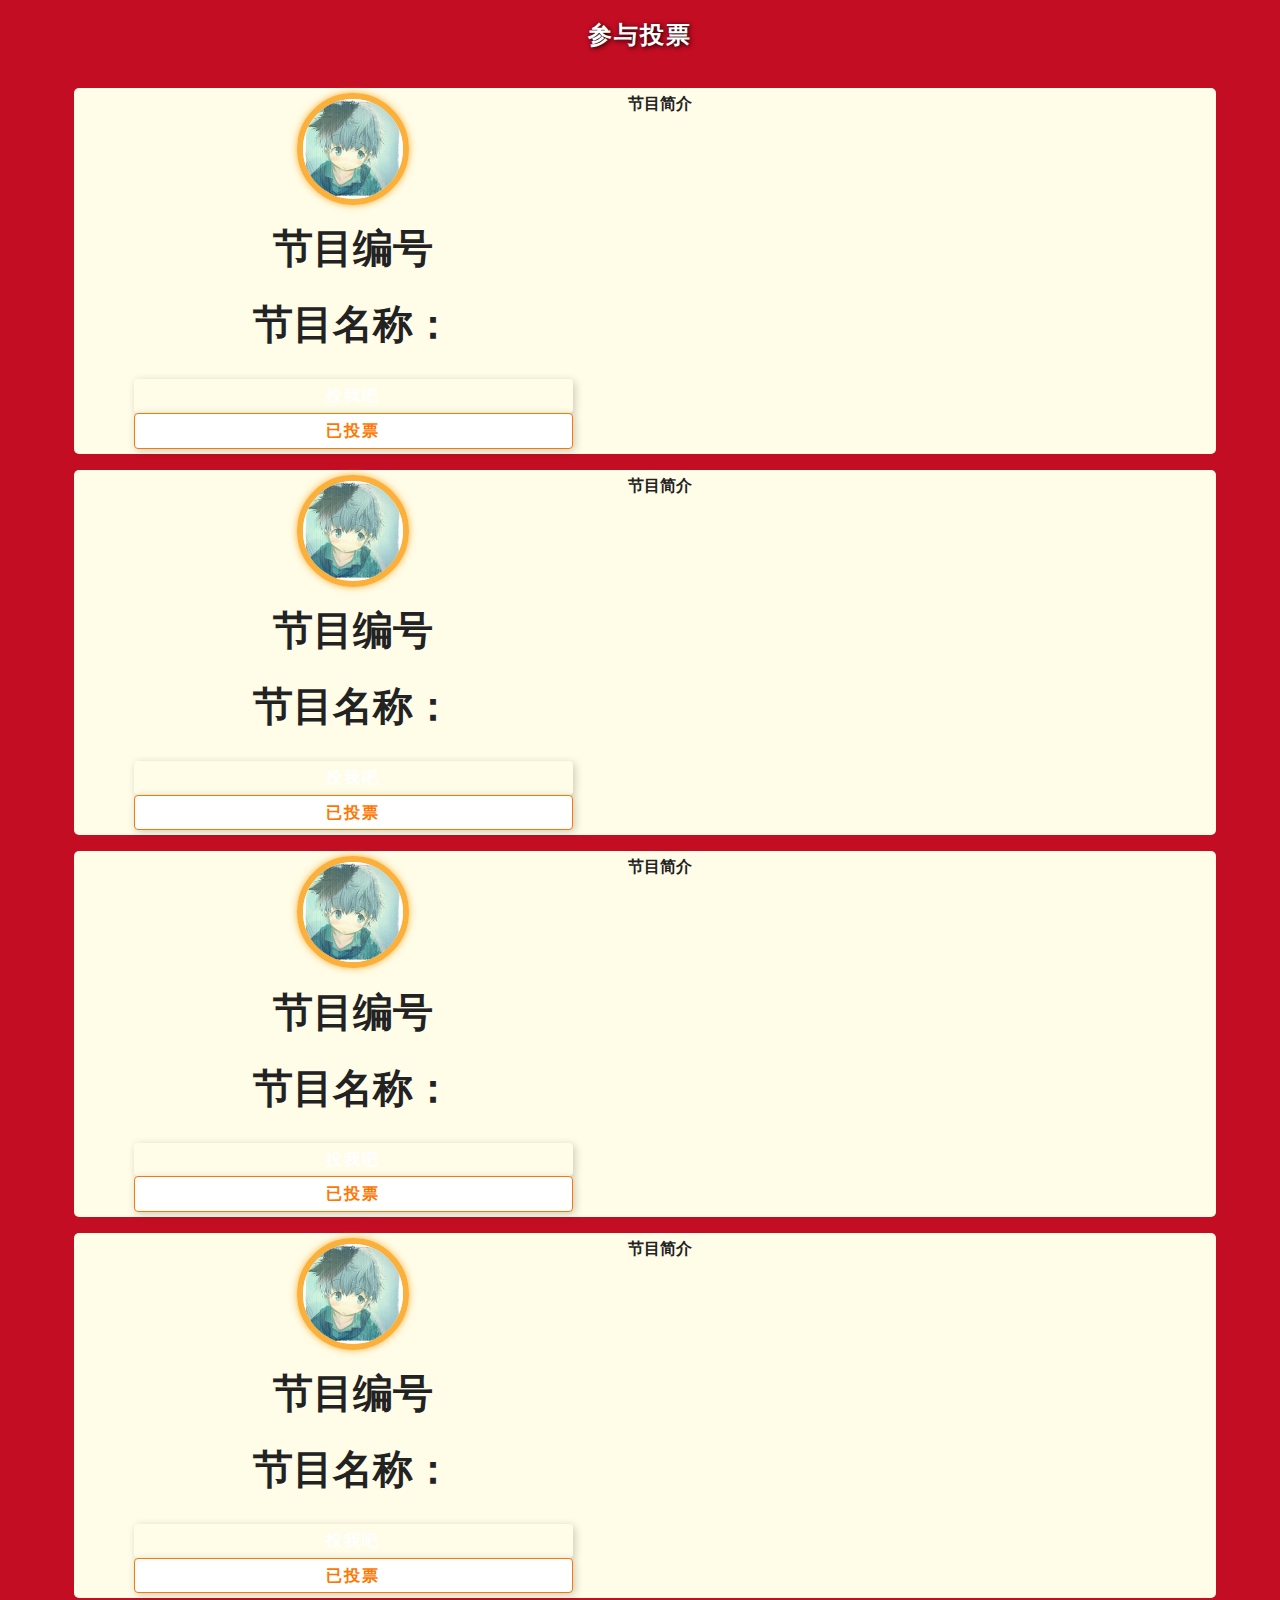
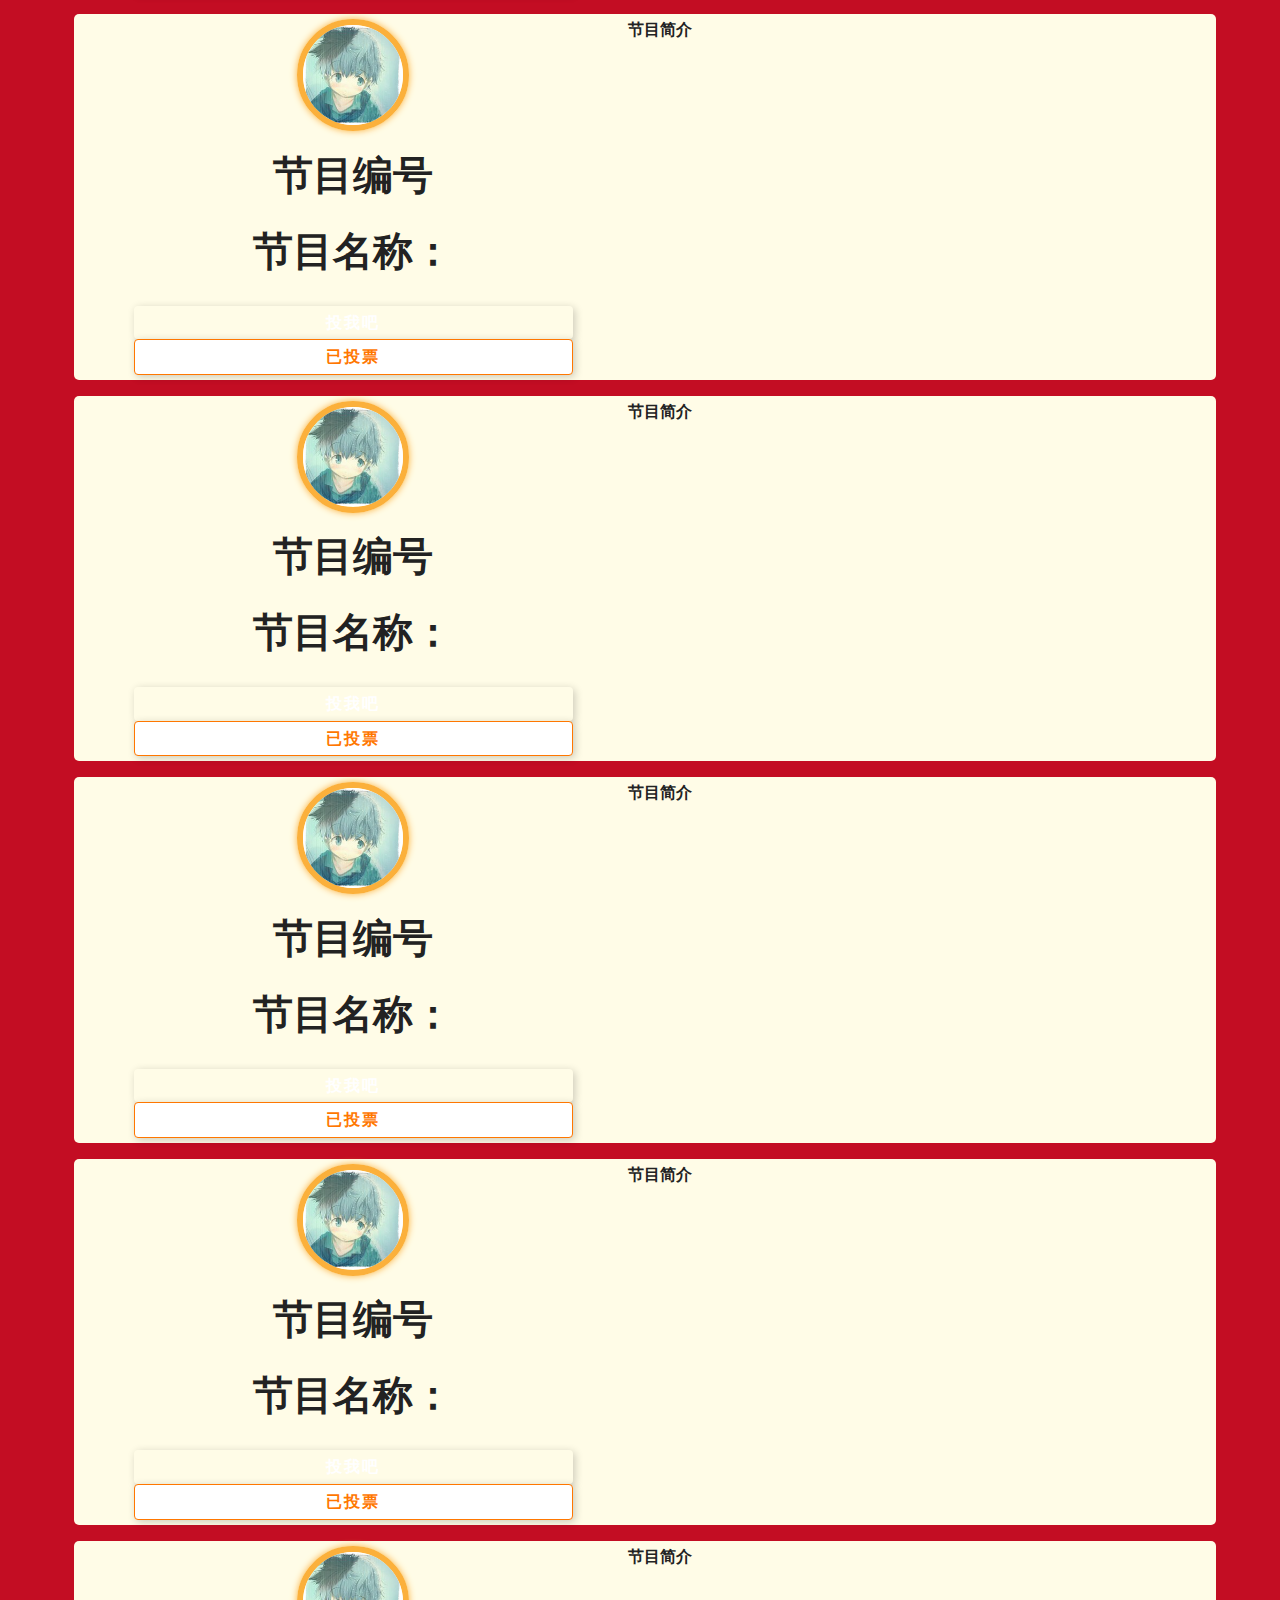
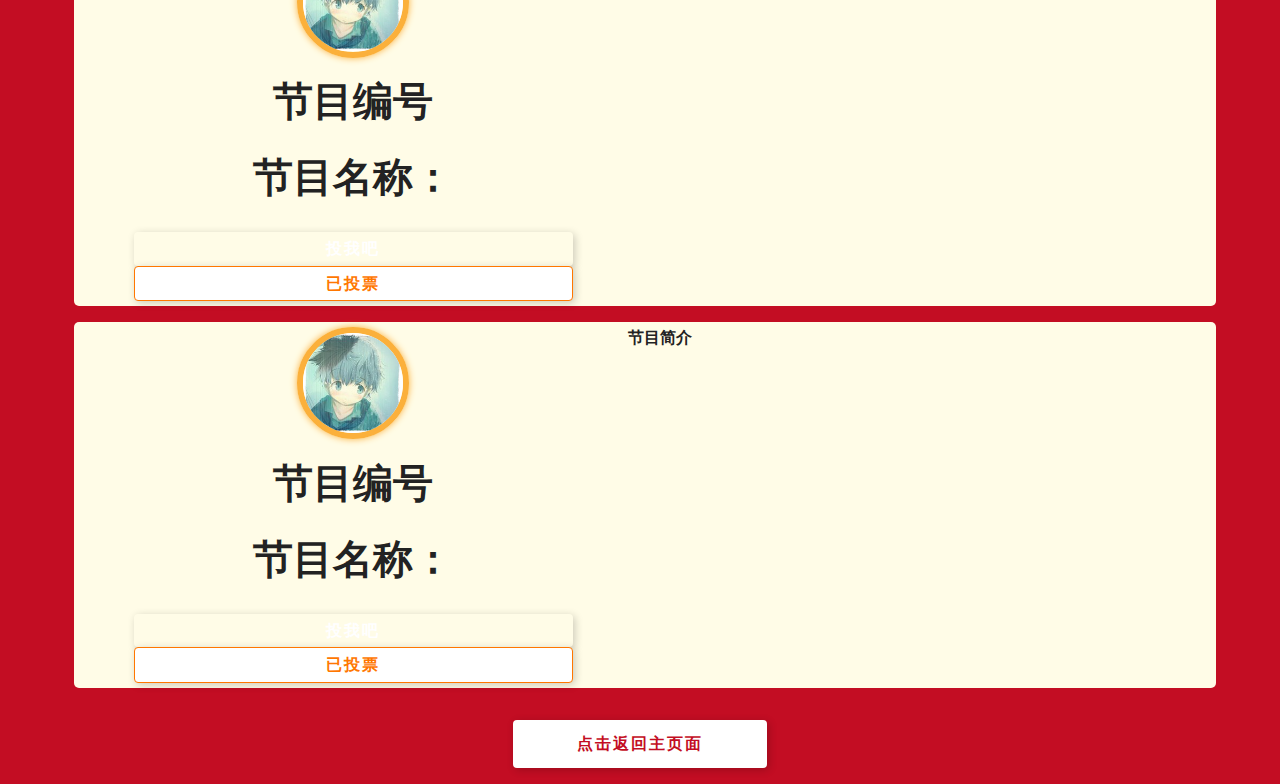
==== commit ce358732: "update" ====
--- a/content.html
+++ b/content.html
@@ -28,213 +28,202 @@
         参与投票
     </div>
 </div>
-
 <div class="clearfix"></div>
 <div id="content_list" class="gridContainer clearfix bounceInDown animated">
     <div class="content_list_li">
         <div class="content_list_li_left">
             <span class="imgbox"><img src="images/img.jpg" ></span>
-          <!--   <p onClick="swal('游大大合唱团!','游大大合唱团的歌唱曲目是<<让世界充满爱>>!欢迎大家来到游大大合唱团，这里是和声的天地，音乐的殿堂。我们游大大合唱团现有成员50余名，他们热爱音乐，热爱编程。')">点我查看节目详情哦</p> -->
-           <div class="content_list_li_right_li"><strong>节目编号：</strong>001</div>
-            <div class="content_list_li_right_li"><strong>节目名称：</strong>游大大合唱团</div>
-            <div class="content_list_li_right_li_a">
-                <a id="001" class="btn to t1" >投我吧</a>
-                <a class="btn to on" >已投<span>0</span>票</a>
-            </div>
-        </div>
-        <div class="content_list_li_right">
-                <div class="text">
-                    <b>节目简介</b>
-                    <p>游大大合唱团的歌唱曲目是<<让世界充满爱>>!欢迎大家来到游大大合唱团，这里是和声的天地，音乐的殿堂。我们游大大合唱团现有成员50余名，他们热爱音乐，热爱编程。</p>
-                </div>
-        </div>
-        <div class="clearfix"></div>
-    </div>
-</div>
-<div id="content_list" class="gridContainer clearfix bounceInDown animated">
-    <div class="content_list_li">
-        <div class="content_list_li_left">
-            <span class="imgbox" style=" background-image: url(images/p001.png); "></span>
-          <!--   <p onClick="swal('游大大合唱团!','游大大合唱团的歌唱曲目是<<让世界充满爱>>!欢迎大家来到游大大合唱团，这里是和声的天地，音乐的殿堂。我们游大大合唱团现有成员50余名，他们热爱音乐，热爱编程。')">点我查看节目详情哦</p> -->
-           <div class="content_list_li_right_li"><strong>节目编号：</strong>002</div>
-            <div class="content_list_li_right_li"><strong>节目名称：</strong>游大大合唱团</div>
-            <div class="content_list_li_right_li_a">
-                <a id="002" class="btn to t1" >投我吧</a>
-                <a class="btn to on" >已投<span>0</span>票</a>
-            </div>
-        </div>
-        <div class="content_list_li_right">
-                <div class="text">
-                    <b>节目简介</b>
-                    <p>游大大合唱团的歌唱曲目是<<让世界充满爱>>!欢迎大家来到游大大合唱团，这里是和声的天地，音乐的殿堂。我们游大大合唱团现有成员50余名，他们热爱音乐，热爱编程。</p>
-                </div>
-        </div>
-        <div class="clearfix"></div>
-    </div>
-</div>
-<div id="content_list" class="gridContainer clearfix bounceInDown animated">
-    <div class="content_list_li">
-        <div class="content_list_li_left">
-            <span class="imgbox" style=" background-image: url(images/j001.png); "></span>
-          <!--   <p onClick="swal('游大大合唱团!','游大大合唱团的歌唱曲目是<<让世界充满爱>>!欢迎大家来到游大大合唱团，这里是和声的天地，音乐的殿堂。我们游大大合唱团现有成员50余名，他们热爱音乐，热爱编程。')">点我查看节目详情哦</p> -->
-           <div class="content_list_li_right_li"><strong>节目编号：</strong>003</div>
-            <div class="content_list_li_right_li"><strong>节目名称：</strong>游大大合唱团</div>
-            <div class="content_list_li_right_li_a">
-                <a id="003" class="btn to t1" >投我吧</a>
-                <a class="btn to on" >已投<span>0</span>票</a>
-            </div>
-        </div>
-        <div class="content_list_li_right">
-                <div class="text">
-                    <b>节目简介</b>
-                    <p>游大大合唱团的歌唱曲目是<<让世界充满爱>>!欢迎大家来到游大大合唱团，这里是和声的天地，音乐的殿堂。我们游大大合唱团现有成员50余名，他们热爱音乐，热爱编程。</p>
-                </div>
-        </div>
-        <div class="clearfix"></div>
-    </div>
-</div>
-<div id="content_list" class="gridContainer clearfix bounceInDown animated">
-    <div class="content_list_li">
-        <div class="content_list_li_left">
-            <span class="imgbox" style=" background-image: url(images/p002.png)""></span>
-          <!--   <p onClick="swal('游大大合唱团!','游大大合唱团的歌唱曲目是<<让世界充满爱>>!欢迎大家来到游大大合唱团，这里是和声的天地，音乐的殿堂。我们游大大合唱团现有成员50余名，他们热爱音乐，热爱编程。')">点我查看节目详情哦</p> -->
-           <div class="content_list_li_right_li"><strong>节目编号：</strong>004</div>
-            <div class="content_list_li_right_li"><strong>节目名称：</strong>游大大合唱团</div>
-            <div class="content_list_li_right_li_a">
-                <a id="004" class="btn to t1" >投我吧</a>
-                <a class="btn to on" >已投<span>0</span>票</a>
-            </div>
-        </div>
-        <div class="content_list_li_right">
-                <div class="text">
-                    <b>节目简介</b>
-                    <p>游大大合唱团的歌唱曲目是<<让世界充满爱>>!欢迎大家来到游大大合唱团，这里是和声的天地，音乐的殿堂。我们游大大合唱团现有成员50余名，他们热爱音乐，热爱编程。</p>
-                </div>
-        </div>
-        <div class="clearfix"></div>
-    </div>
-</div>
-<div id="content_list" class="gridContainer clearfix bounceInDown animated">
-    <div class="content_list_li">
-        <div class="content_list_li_left">
-            <span class="imgbox"><img src="images/img.jpg" ></span>
-          <!--   <p onClick="swal('游大大合唱团!','游大大合唱团的歌唱曲目是<<让世界充满爱>>!欢迎大家来到游大大合唱团，这里是和声的天地，音乐的殿堂。我们游大大合唱团现有成员50余名，他们热爱音乐，热爱编程。')">点我查看节目详情哦</p> -->
-           <div class="content_list_li_right_li"><strong>节目编号：</strong>005</div>
-            <div class="content_list_li_right_li"><strong>节目名称：</strong>游大大合唱团</div>
-            <div class="content_list_li_right_li_a">
-                <a id="005" class="btn to t1" >投我吧</a>
-                <a class="btn to on" >已投<span>0</span>票</a>
-            </div>
-        </div>
-        <div class="content_list_li_right">
-                <div class="text">
-                    <b>节目简介</b>
-                    <p>游大大合唱团的歌唱曲目是<<让世界充满爱>>!欢迎大家来到游大大合唱团，这里是和声的天地，音乐的殿堂。我们游大大合唱团现有成员50余名，他们热爱音乐，热爱编程。</p>
-                </div>
-        </div>
-        <div class="clearfix"></div>
-    </div>
-</div>
-<div id="content_list" class="gridContainer clearfix bounceInDown animated">
-    <div class="content_list_li">
-        <div class="content_list_li_left">
-            <span class="imgbox"><img src="images/img.jpg" ></span>
-          <!--   <p onClick="swal('游大大合唱团!','游大大合唱团的歌唱曲目是<<让世界充满爱>>!欢迎大家来到游大大合唱团，这里是和声的天地，音乐的殿堂。我们游大大合唱团现有成员50余名，他们热爱音乐，热爱编程。')">点我查看节目详情哦</p> -->
-           <div class="content_list_li_right_li"><strong>节目编号：</strong>006</div>
-            <div class="content_list_li_right_li"><strong>节目名称：</strong>游大大合唱团</div>
-            <div class="content_list_li_right_li_a">
-                <a id="006" class="btn to t1" >投我吧</a>
-                <a class="btn to on" >已投<span>0</span>票</a>
-            </div>
-        </div>
-        <div class="content_list_li_right">
-                <div class="text">
-                    <b>节目简介</b>
-                    <p>游大大合唱团的歌唱曲目是<<让世界充满爱>>!欢迎大家来到游大大合唱团，这里是和声的天地，音乐的殿堂。我们游大大合唱团现有成员50余名，他们热爱音乐，热爱编程。</p>
-                </div>
-        </div>
-        <div class="clearfix"></div>
-    </div>
-</div>
-<div id="content_list" class="gridContainer clearfix bounceInDown animated">
-    <div class="content_list_li">
-        <div class="content_list_li_left">
-            <span class="imgbox"><img src="images/img.jpg" ></span>
-           <div class="content_list_li_right_li"><strong>节目编号：</strong>007</div>
-            <div class="content_list_li_right_li"><strong>节目名称：</strong>游大大合唱团</div>
-            <div class="content_list_li_right_li_a">
-                <a id="007" class="btn to t1" >投我吧</a>
-                <a class="btn to on" >已投<span>0</span>票</a>
-            </div>
-        </div>
-        <div class="content_list_li_right">
-                <div class="text">
-                    <b>节目简介</b>
-                    <p>游大大合唱团的歌唱曲目是<<让世界充满爱>>!欢迎大家来到游大大合唱团，这里是和声的天地，音乐的殿堂。我们游大大合唱团现有成员50余名，他们热爱音乐，热爱编程。</p>
-                </div>
-        </div>
-        <div class="clearfix"></div>
-    </div>
-</div>
-<div id="content_list" class="gridContainer clearfix bounceInDown animated">
-    <div class="content_list_li">
-        <div class="content_list_li_left">
-            <span class="imgbox"><img src="images/img.jpg" ></span>
-          <!--   <p onClick="swal('游大大合唱团!','游大大合唱团的歌唱曲目是<<让世界充满爱>>!欢迎大家来到游大大合唱团，这里是和声的天地，音乐的殿堂。我们游大大合唱团现有成员50余名，他们热爱音乐，热爱编程。')">点我查看节目详情哦</p> -->
-           <div class="content_list_li_right_li"><strong>节目编号：</strong>008</div>
-            <div class="content_list_li_right_li"><strong>节目名称：</strong>游大大合唱团</div>
-            <div class="content_list_li_right_li_a">
-                <a id="008" class="btn to t1" >投我吧</a>
-                <a class="btn to on" >已投<span>0</span>票</a>
-            </div>
-        </div>
-        <div class="content_list_li_right">
-                <div class="text">
-                    <b>节目简介</b>
-                    <p>游大大合唱团的歌唱曲目是<<让世界充满爱>>!欢迎大家来到游大大合唱团，这里是和声的天地，音乐的殿堂。我们游大大合唱团现有成员50余名，他们热爱音乐，热爱编程。</p>
-                </div>
-        </div>
-        <div class="clearfix"></div>
-    </div>
-</div>
-<div id="content_list" class="gridContainer clearfix bounceInDown animated">
-    <div class="content_list_li">
-        <div class="content_list_li_left">
-            <span class="imgbox"><img src="images/img.jpg" ></span>
-          <!--   <p onClick="swal('游大大合唱团!','游大大合唱团的歌唱曲目是<<让世界充满爱>>!欢迎大家来到游大大合唱团，这里是和声的天地，音乐的殿堂。我们游大大合唱团现有成员50余名，他们热爱音乐，热爱编程。')">点我查看节目详情哦</p> -->
-           <div class="content_list_li_right_li"><strong>节目编号：</strong>009</div>
-            <div class="content_list_li_right_li"><strong>节目名称：</strong>游大大合唱团</div>
-            <div class="content_list_li_right_li_a">
-                <a id="009" class="btn to t1" >投我吧</a>
-                <a class="btn to on" >已投<span>0</span>票</a>
-            </div>
-        </div>
-        <div class="content_list_li_right">
-                <div class="text">
-                    <b>节目简介</b>
-                    <p>游大大合唱团的歌唱曲目是<<让世界充满爱>>!欢迎大家来到游大大合唱团，这里是和声的天地，音乐的殿堂。我们游大大合唱团现有成员50余名，他们热爱音乐，热爱编程。</p>
-                </div>
-        </div>
-        <div class="clearfix"></div>
-    </div>
-</div>
-
-<div id="content_list" class="gridContainer clearfix bounceInDown animated">
-    <div class="content_list_li">
-        <div class="content_list_li_left">
-            <span class="imgbox"><img src="images/img.jpg" ></span>
-          <!--   <p onClick="swal('游大大合唱团!','游大大合唱团的歌唱曲目是<<让世界充满爱>>!欢迎大家来到游大大合唱团，这里是和声的天地，音乐的殿堂。我们游大大合唱团现有成员50余名，他们热爱音乐，热爱编程。')">点我查看节目详情哦</p> -->
-           <div class="content_list_li_right_li"><strong>节目编号：</strong>010</div>
-            <div class="content_list_li_right_li"><strong>节目名称：</strong>游大大合唱团</div>
-            <div class="content_list_li_right_li_a">
-                <a id="010" class="btn to t1">投我吧</a>
-                <a class="btn to on" >已投<span>0</span>票</a>
-            </div>
-        </div>
-        <div class="content_list_li_right">
-                <div class="text">
-                    <b>节目简介</b>
-                    <p>游大大合唱团的歌唱曲目是<<让世界充满爱>>!欢迎大家来到游大大合唱团，这里是和声的天地，音乐的殿堂。我们游大大合唱团现有成员50余名，他们热爱音乐，热爱编程。</p>
+           <div class="content_list_li_right_li"><strong>节目编号</strong><span class="jiemunom"></span></div>
+            <div class="content_list_li_right_li"><strong>节目名称：</strong><span class="jiemuName"></span></div>
+            <div class="content_list_li_right_li_a">
+                <a id="010" class="btn to t1">投我吧</a>
+                <a class="btn to on" >已投<span></span>票</a>
+            </div>
+        </div>
+        <div class="content_list_li_right">
+                <div class="text">
+                    <b>节目简介</b>
+                    <p></p>
+                </div>
+        </div>
+        <div class="clearfix"></div>
+    </div>
+</div>
+<div id="content_list" class="gridContainer clearfix bounceInDown animated">
+    <div class="content_list_li">
+        <div class="content_list_li_left">
+            <span class="imgbox"><img src="images/img.jpg" ></span>
+           <div class="content_list_li_right_li"><strong>节目编号</strong><span class="jiemunom"></span></div>
+            <div class="content_list_li_right_li"><strong>节目名称：</strong><span class="jiemuName"></span></div>
+            <div class="content_list_li_right_li_a">
+                <a id="010" class="btn to t1">投我吧</a>
+                <a class="btn to on" >已投<span></span>票</a>
+            </div>
+        </div>
+        <div class="content_list_li_right">
+                <div class="text">
+                    <b>节目简介</b>
+                    <p></p>
+                </div>
+        </div>
+        <div class="clearfix"></div>
+    </div>
+</div>
+<div id="content_list" class="gridContainer clearfix bounceInDown animated">
+    <div class="content_list_li">
+        <div class="content_list_li_left">
+            <span class="imgbox"><img src="images/img.jpg" ></span>
+           <div class="content_list_li_right_li"><strong>节目编号</strong><span class="jiemunom"></span></div>
+            <div class="content_list_li_right_li"><strong>节目名称：</strong><span class="jiemuName"></span></div>
+            <div class="content_list_li_right_li_a">
+                <a id="010" class="btn to t1">投我吧</a>
+                <a class="btn to on" >已投<span></span>票</a>
+            </div>
+        </div>
+        <div class="content_list_li_right">
+                <div class="text">
+                    <b>节目简介</b>
+                    <p></p>
+                </div>
+        </div>
+        <div class="clearfix"></div>
+    </div>
+</div>
+<div id="content_list" class="gridContainer clearfix bounceInDown animated">
+    <div class="content_list_li">
+        <div class="content_list_li_left">
+            <span class="imgbox"><img src="images/img.jpg" ></span>
+           <div class="content_list_li_right_li"><strong>节目编号</strong><span class="jiemunom"></span></div>
+            <div class="content_list_li_right_li"><strong>节目名称：</strong><span class="jiemuName"></span></div>
+            <div class="content_list_li_right_li_a">
+                <a id="010" class="btn to t1">投我吧</a>
+                <a class="btn to on" >已投<span></span>票</a>
+            </div>
+        </div>
+        <div class="content_list_li_right">
+                <div class="text">
+                    <b>节目简介</b>
+                    <p></p>
+                </div>
+        </div>
+        <div class="clearfix"></div>
+    </div>
+</div>
+<div id="content_list" class="gridContainer clearfix bounceInDown animated">
+    <div class="content_list_li">
+        <div class="content_list_li_left">
+            <span class="imgbox"><img src="images/img.jpg" ></span>
+           <div class="content_list_li_right_li"><strong>节目编号</strong><span class="jiemunom"></span></div>
+            <div class="content_list_li_right_li"><strong>节目名称：</strong><span class="jiemuName"></span></div>
+            <div class="content_list_li_right_li_a">
+                <a id="010" class="btn to t1">投我吧</a>
+                <a class="btn to on" >已投<span></span>票</a>
+            </div>
+        </div>
+        <div class="content_list_li_right">
+                <div class="text">
+                    <b>节目简介</b>
+                    <p></p>
+                </div>
+        </div>
+        <div class="clearfix"></div>
+    </div>
+</div>
+<div id="content_list" class="gridContainer clearfix bounceInDown animated">
+    <div class="content_list_li">
+        <div class="content_list_li_left">
+            <span class="imgbox"><img src="images/img.jpg" ></span>
+           <div class="content_list_li_right_li"><strong>节目编号</strong><span class="jiemunom"></span></div>
+            <div class="content_list_li_right_li"><strong>节目名称：</strong><span class="jiemuName"></span></div>
+            <div class="content_list_li_right_li_a">
+                <a id="010" class="btn to t1">投我吧</a>
+                <a class="btn to on" >已投<span></span>票</a>
+            </div>
+        </div>
+        <div class="content_list_li_right">
+                <div class="text">
+                    <b>节目简介</b>
+                    <p></p>
+                </div>
+        </div>
+        <div class="clearfix"></div>
+    </div>
+</div>
+<div id="content_list" class="gridContainer clearfix bounceInDown animated">
+    <div class="content_list_li">
+        <div class="content_list_li_left">
+            <span class="imgbox"><img src="images/img.jpg" ></span>
+           <div class="content_list_li_right_li"><strong>节目编号</strong><span class="jiemunom"></span></div>
+            <div class="content_list_li_right_li"><strong>节目名称：</strong><span class="jiemuName"></span></div>
+            <div class="content_list_li_right_li_a">
+                <a id="010" class="btn to t1">投我吧</a>
+                <a class="btn to on" >已投<span></span>票</a>
+            </div>
+        </div>
+        <div class="content_list_li_right">
+                <div class="text">
+                    <b>节目简介</b>
+                    <p></p>
+                </div>
+        </div>
+        <div class="clearfix"></div>
+    </div>
+</div>
+<div id="content_list" class="gridContainer clearfix bounceInDown animated">
+    <div class="content_list_li">
+        <div class="content_list_li_left">
+            <span class="imgbox"><img src="images/img.jpg" ></span>
+           <div class="content_list_li_right_li"><strong>节目编号</strong><span class="jiemunom"></span></div>
+            <div class="content_list_li_right_li"><strong>节目名称：</strong><span class="jiemuName"></span></div>
+            <div class="content_list_li_right_li_a">
+                <a id="010" class="btn to t1">投我吧</a>
+                <a class="btn to on" >已投<span></span>票</a>
+            </div>
+        </div>
+        <div class="content_list_li_right">
+                <div class="text">
+                    <b>节目简介</b>
+                    <p></p>
+                </div>
+        </div>
+        <div class="clearfix"></div>
+    </div>
+</div>
+<div id="content_list" class="gridContainer clearfix bounceInDown animated">
+    <div class="content_list_li">
+        <div class="content_list_li_left">
+            <span class="imgbox"><img src="images/img.jpg" ></span>
+           <div class="content_list_li_right_li"><strong>节目编号</strong><span class="jiemunom"></span></div>
+            <div class="content_list_li_right_li"><strong>节目名称：</strong><span class="jiemuName"></span></div>
+            <div class="content_list_li_right_li_a">
+                <a id="010" class="btn to t1">投我吧</a>
+                <a class="btn to on" >已投<span></span>票</a>
+            </div>
+        </div>
+        <div class="content_list_li_right">
+                <div class="text">
+                    <b>节目简介</b>
+                    <p></p>
+                </div>
+        </div>
+        <div class="clearfix"></div>
+    </div>
+</div>
+<div id="content_list" class="gridContainer clearfix bounceInDown animated">
+    <div class="content_list_li">
+        <div class="content_list_li_left">
+            <span class="imgbox"><img src="images/img.jpg" ></span>
+           <div class="content_list_li_right_li"><strong>节目编号</strong><span class="jiemunom"></span></div>
+            <div class="content_list_li_right_li"><strong>节目名称：</strong><span class="jiemuName"></span></div>
+            <div class="content_list_li_right_li_a">
+                <a id="010" class="btn to t1">投我吧</a>
+                <a class="btn to on" >已投<span></span>票</a>
+            </div>
+        </div>
+        <div class="content_list_li_right">
+                <div class="text">
+                    <b>节目简介</b>
+                    <p></p>
                 </div>
         </div>
         <div class="clearfix"></div>
@@ -281,7 +270,12 @@
           var object = results[i];
           var projectId = object.get('userId')
            var countNum = object.get('count');
+          $(".content_list_li").eq(i).find('.jiemunom').html( projectId );
+          $(".content_list_li").eq(i).find('.jiemuName').html( object.get('userName') );
+          $(".content_list_li").eq(i).find('.content_list_li_right>.text p').html( object.get('detail') );
+
           $(".content_list_li>.content_list_li_left>.content_list_li_right_li_a>.on span").eq(i).html(countNum);
+
 
            if(!getCookie(String(projectId))){ //
                 console.log("未点击过");
--- a/css/style.css
+++ b/css/style.css
@@ -100,8 +100,7 @@
     background-color:#fff;
 	border:1px solid #fff;
 	}
-		
-	
+
 /* Mobile Layout: 480px and below. */
 #ddd{ z-index:1;}
 #coutent_center{
@@ -167,16 +166,18 @@
 }
 #div4 .go{
 	display: inline-block;
-    padding: 0.8em 4em;
-    color: rgb(195, 13, 35);
-    background: #fff;
-    border-radius: 4px;
-    font-size: 1em;
-    font-weight: 900;
-    letter-spacing: 2px;
 	z-index:10;	
-}
-
+	background-size: 100%;
+	width: 80%;
+	height: 4rem;
+}
+		
+.gotoone{
+	background: url(../images/btn1.png) top left no-repeat;
+}
+.gototwo{
+	background: url(../images/btn2.png) top left no-repeat;
+}	
 #search{
 	position:relative;
 	animation-delay:1.5s;
@@ -426,6 +427,7 @@
 	-moz-animation-delay:3.5s;
 	z-index:10;
 	text-align: center;
+	margin-bottom: 1rem;
 }
 footer .go{
 	display: inline-block;
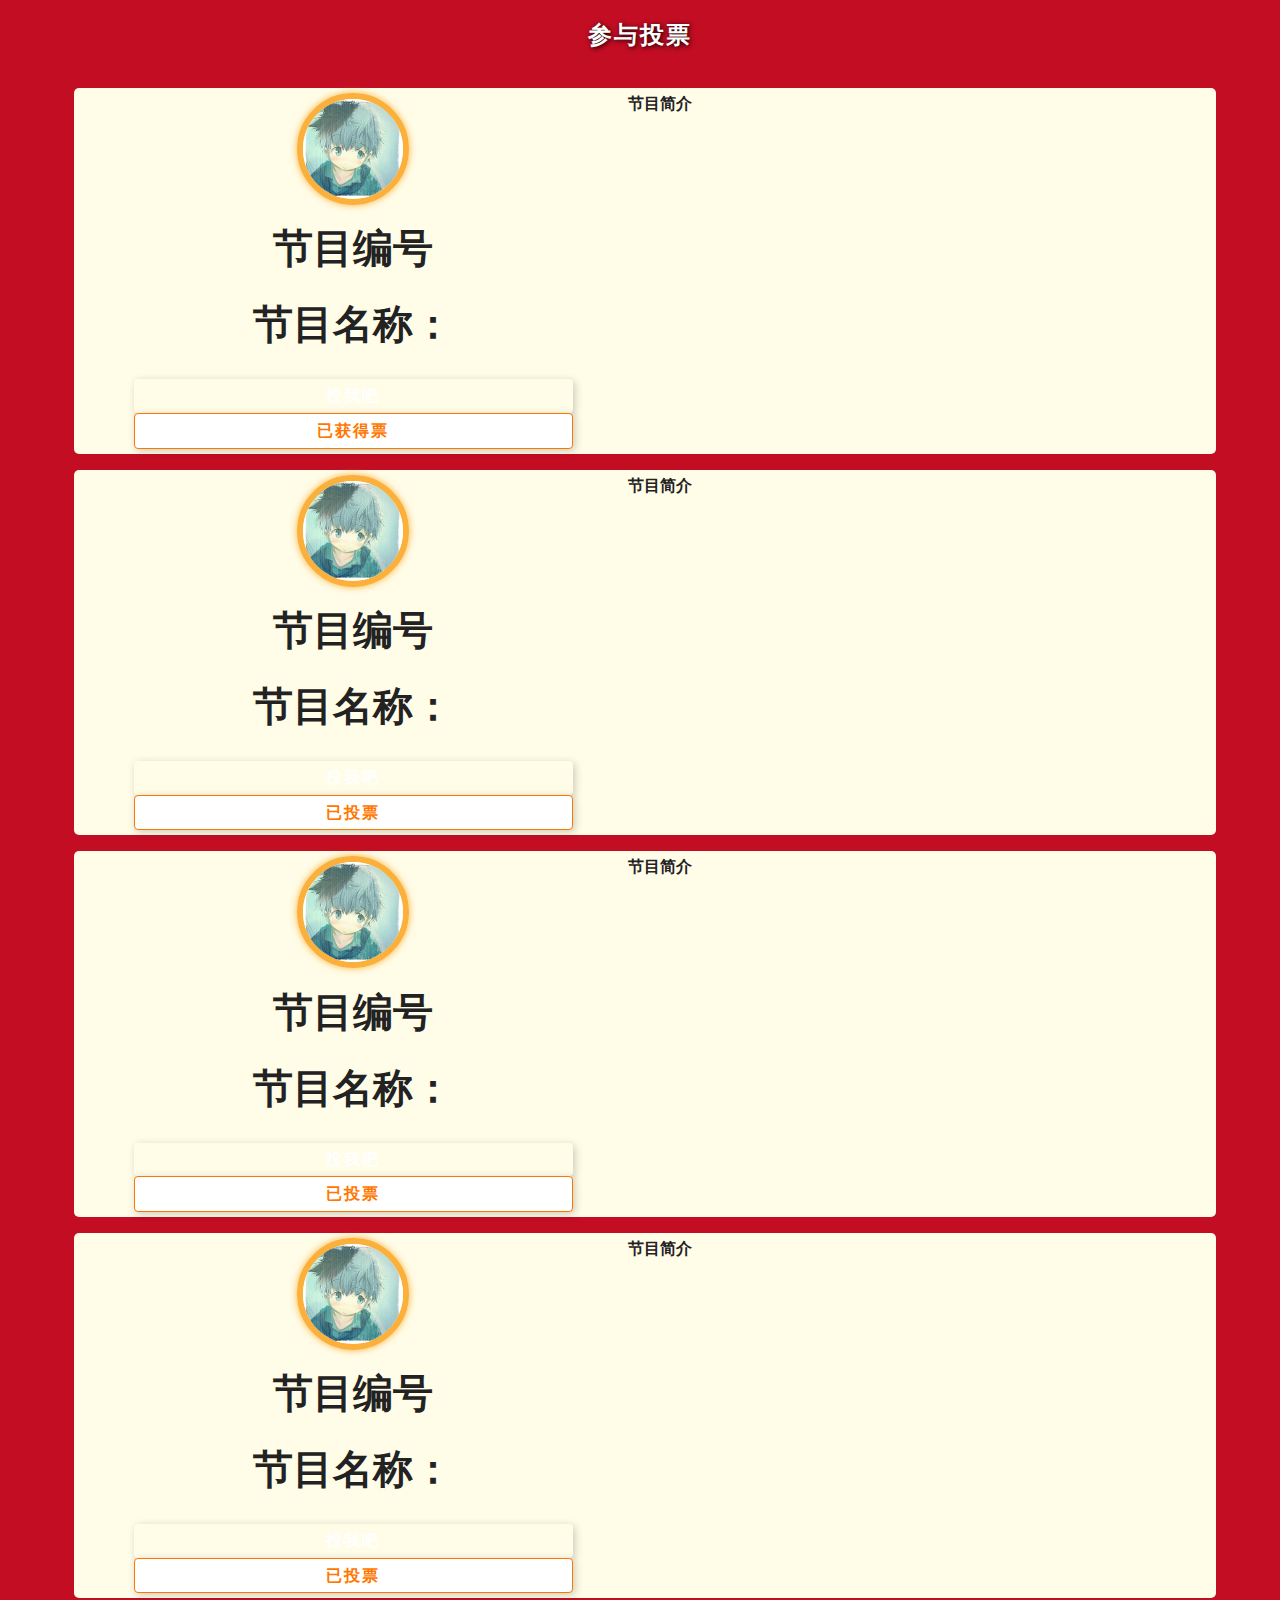
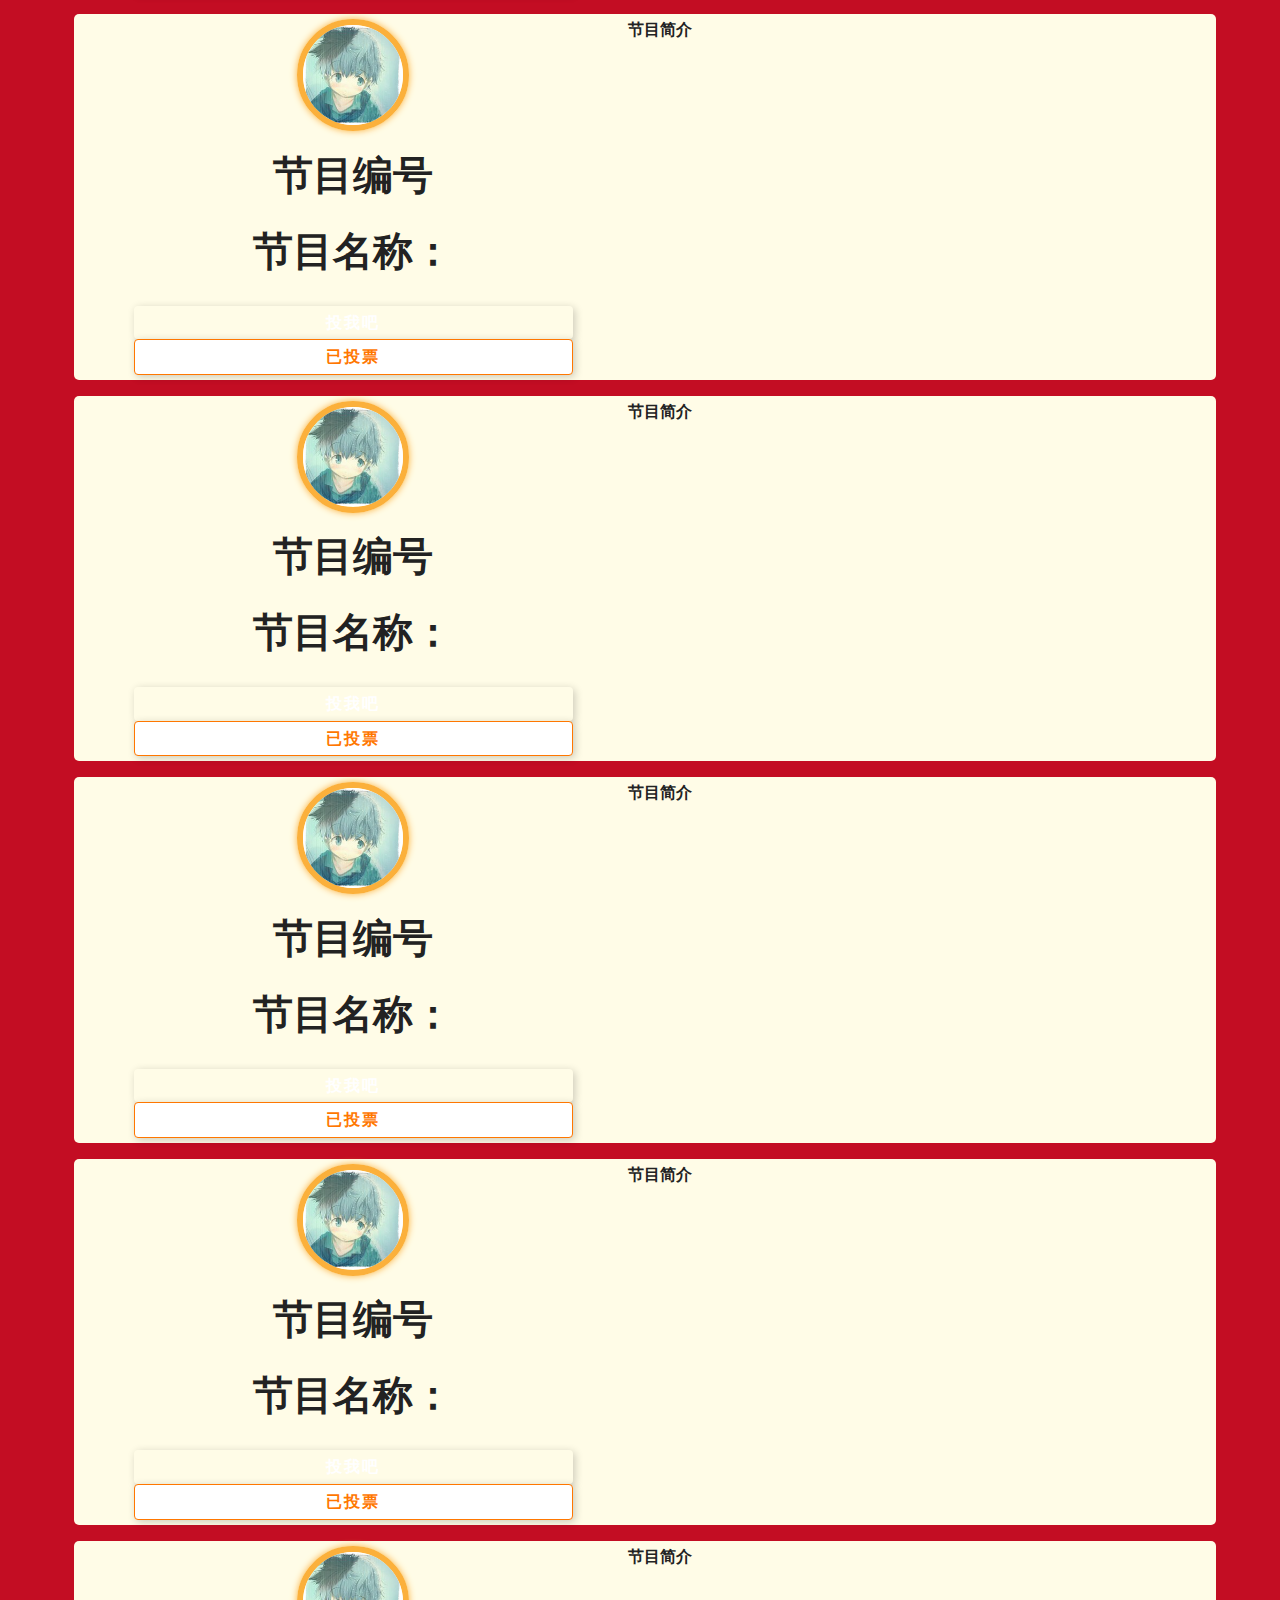
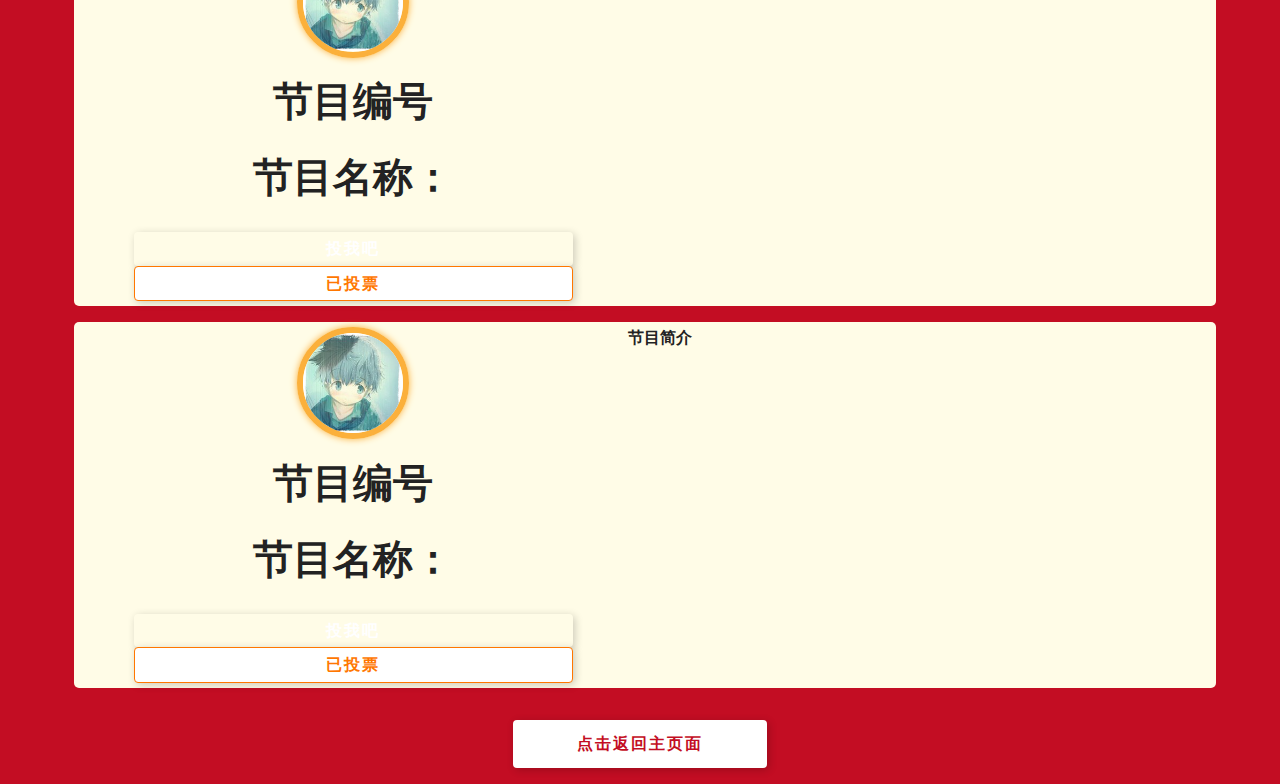
==== commit c2433d6c: "图片压缩" ====
--- a/content.html
+++ b/content.html
@@ -37,7 +37,7 @@
             <div class="content_list_li_right_li"><strong>节目名称：</strong><span class="jiemuName"></span></div>
             <div class="content_list_li_right_li_a">
                 <a id="010" class="btn to t1">投我吧</a>
-                <a class="btn to on" >已投<span></span>票</a>
+                <a class="btn to on" >已获得<span></span>票</a>
             </div>
         </div>
         <div class="content_list_li_right">
--- a/css/style.css
+++ b/css/style.css
@@ -126,6 +126,7 @@
 	padding-right: 2.275%;
 	clear: none;
 	float: none;
+	margin-top: -1rem;
 }
 #div1 {
 	animation-delay: 1s;
@@ -153,7 +154,7 @@
 	animation-delay:3s;
 	-webkit-animation-delay:3s;
 	-moz-animation-delay:3s;
-	margin-top: 2em;
+	margin-top: 4em;
 	z-index:10;
 }
 
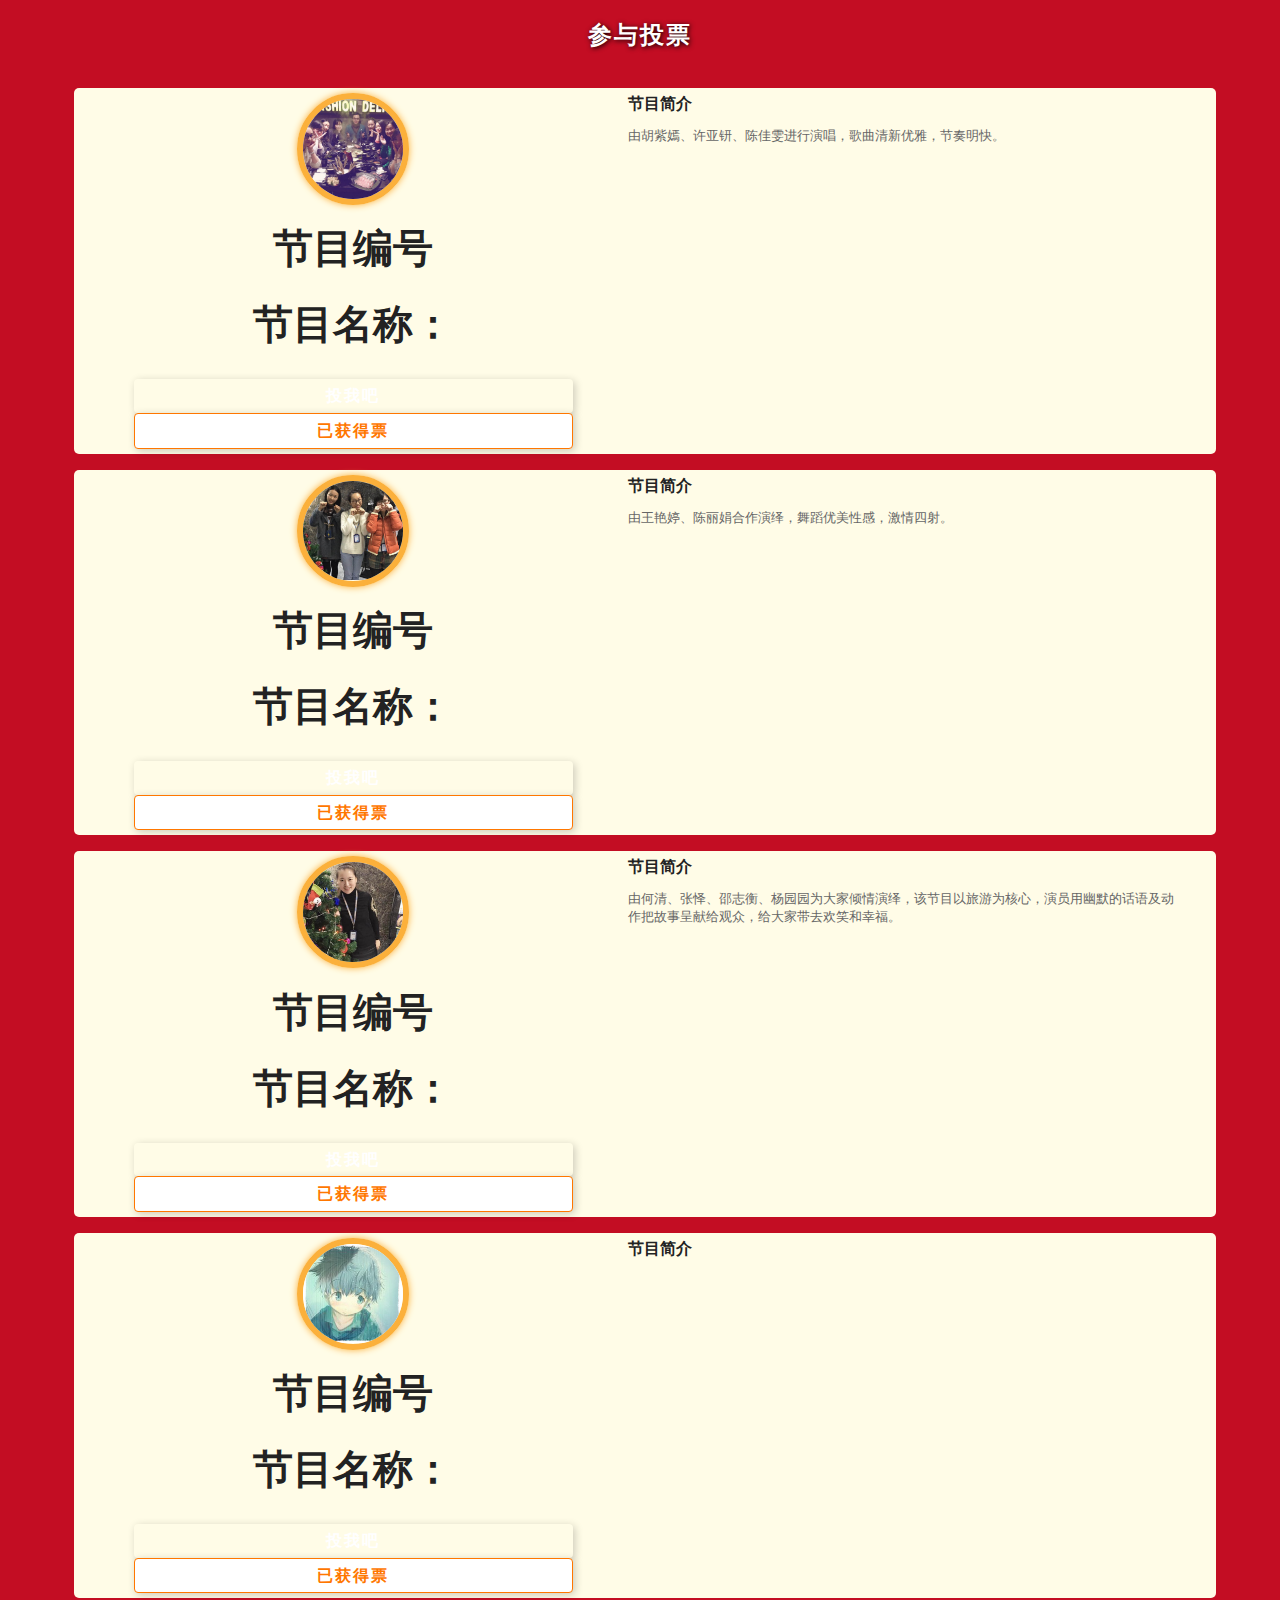
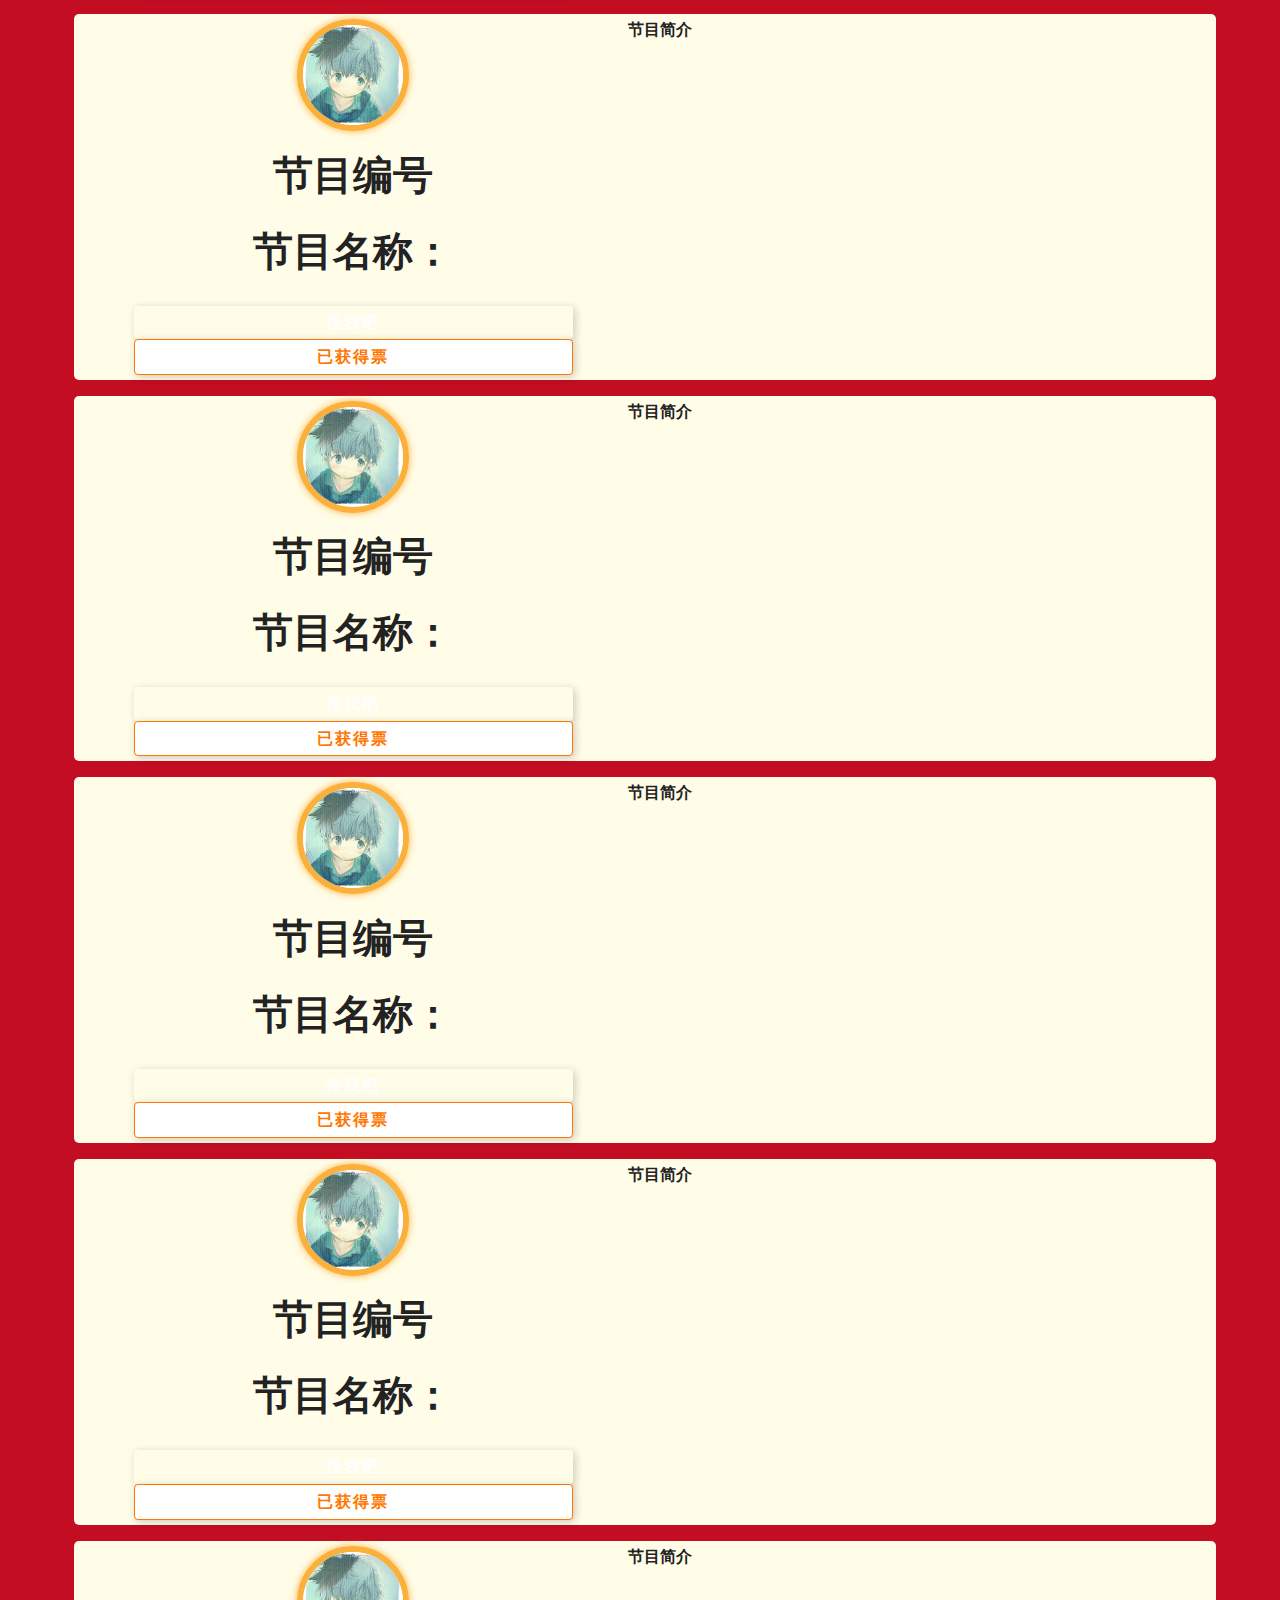
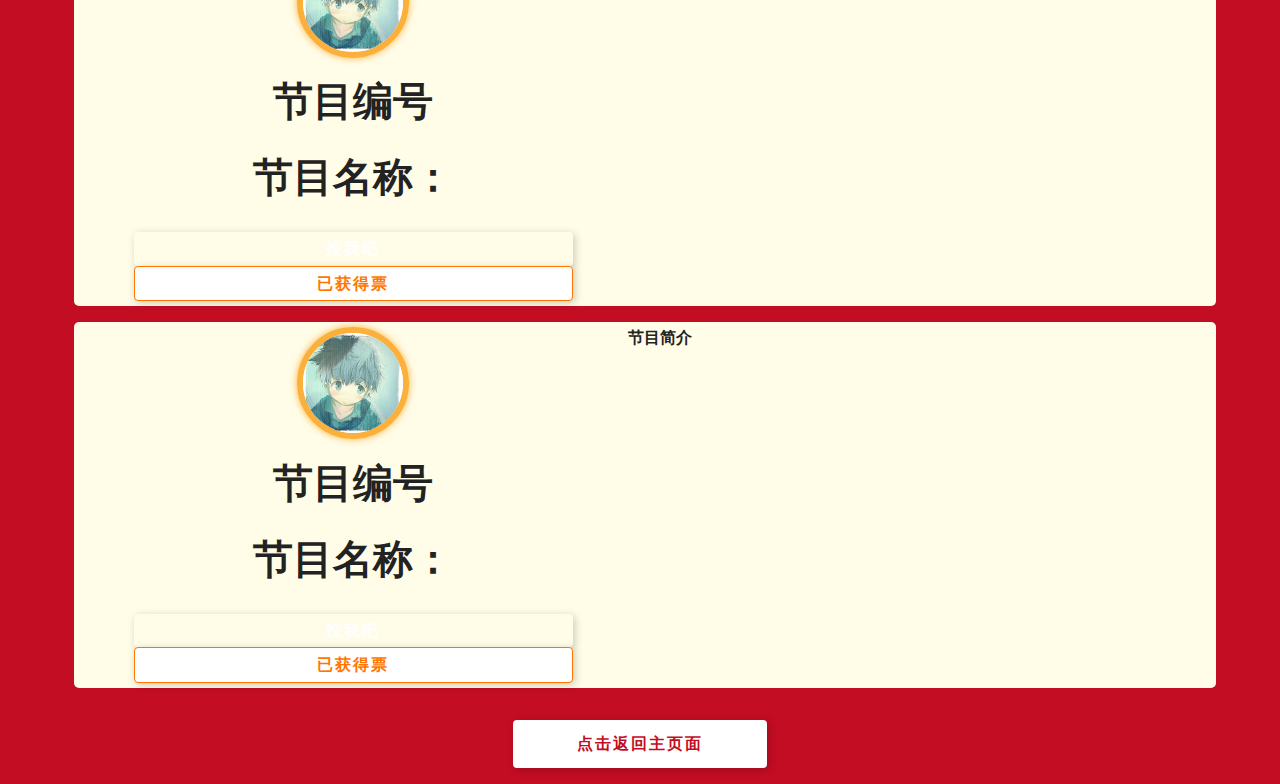
==== commit a8c97fa7: "后台返回数组增加排序功能" ====
--- a/content.html
+++ b/content.html
@@ -32,192 +32,192 @@
 <div id="content_list" class="gridContainer clearfix bounceInDown animated">
     <div class="content_list_li">
         <div class="content_list_li_left">
-            <span class="imgbox"><img src="images/img.jpg" ></span>
-           <div class="content_list_li_right_li"><strong>节目编号</strong><span class="jiemunom"></span></div>
-            <div class="content_list_li_right_li"><strong>节目名称：</strong><span class="jiemuName"></span></div>
-            <div class="content_list_li_right_li_a">
-                <a id="010" class="btn to t1">投我吧</a>
-                <a class="btn to on" >已获得<span></span>票</a>
-            </div>
-        </div>
-        <div class="content_list_li_right">
-                <div class="text">
-                    <b>节目简介</b>
-                    <p></p>
-                </div>
-        </div>
-        <div class="clearfix"></div>
-    </div>
-</div>
-<div id="content_list" class="gridContainer clearfix bounceInDown animated">
-    <div class="content_list_li">
-        <div class="content_list_li_left">
-            <span class="imgbox"><img src="images/img.jpg" ></span>
-           <div class="content_list_li_right_li"><strong>节目编号</strong><span class="jiemunom"></span></div>
-            <div class="content_list_li_right_li"><strong>节目名称：</strong><span class="jiemuName"></span></div>
-            <div class="content_list_li_right_li_a">
-                <a id="010" class="btn to t1">投我吧</a>
-                <a class="btn to on" >已投<span></span>票</a>
-            </div>
-        </div>
-        <div class="content_list_li_right">
-                <div class="text">
-                    <b>节目简介</b>
-                    <p></p>
-                </div>
-        </div>
-        <div class="clearfix"></div>
-    </div>
-</div>
-<div id="content_list" class="gridContainer clearfix bounceInDown animated">
-    <div class="content_list_li">
-        <div class="content_list_li_left">
-            <span class="imgbox"><img src="images/img.jpg" ></span>
-           <div class="content_list_li_right_li"><strong>节目编号</strong><span class="jiemunom"></span></div>
-            <div class="content_list_li_right_li"><strong>节目名称：</strong><span class="jiemuName"></span></div>
-            <div class="content_list_li_right_li_a">
-                <a id="010" class="btn to t1">投我吧</a>
-                <a class="btn to on" >已投<span></span>票</a>
-            </div>
-        </div>
-        <div class="content_list_li_right">
-                <div class="text">
-                    <b>节目简介</b>
-                    <p></p>
-                </div>
-        </div>
-        <div class="clearfix"></div>
-    </div>
-</div>
-<div id="content_list" class="gridContainer clearfix bounceInDown animated">
-    <div class="content_list_li">
-        <div class="content_list_li_left">
-            <span class="imgbox"><img src="images/img.jpg" ></span>
-           <div class="content_list_li_right_li"><strong>节目编号</strong><span class="jiemunom"></span></div>
-            <div class="content_list_li_right_li"><strong>节目名称：</strong><span class="jiemuName"></span></div>
-            <div class="content_list_li_right_li_a">
-                <a id="010" class="btn to t1">投我吧</a>
-                <a class="btn to on" >已投<span></span>票</a>
-            </div>
-        </div>
-        <div class="content_list_li_right">
-                <div class="text">
-                    <b>节目简介</b>
-                    <p></p>
-                </div>
-        </div>
-        <div class="clearfix"></div>
-    </div>
-</div>
-<div id="content_list" class="gridContainer clearfix bounceInDown animated">
-    <div class="content_list_li">
-        <div class="content_list_li_left">
-            <span class="imgbox"><img src="images/img.jpg" ></span>
-           <div class="content_list_li_right_li"><strong>节目编号</strong><span class="jiemunom"></span></div>
-            <div class="content_list_li_right_li"><strong>节目名称：</strong><span class="jiemuName"></span></div>
-            <div class="content_list_li_right_li_a">
-                <a id="010" class="btn to t1">投我吧</a>
-                <a class="btn to on" >已投<span></span>票</a>
-            </div>
-        </div>
-        <div class="content_list_li_right">
-                <div class="text">
-                    <b>节目简介</b>
-                    <p></p>
-                </div>
-        </div>
-        <div class="clearfix"></div>
-    </div>
-</div>
-<div id="content_list" class="gridContainer clearfix bounceInDown animated">
-    <div class="content_list_li">
-        <div class="content_list_li_left">
-            <span class="imgbox"><img src="images/img.jpg" ></span>
-           <div class="content_list_li_right_li"><strong>节目编号</strong><span class="jiemunom"></span></div>
-            <div class="content_list_li_right_li"><strong>节目名称：</strong><span class="jiemuName"></span></div>
-            <div class="content_list_li_right_li_a">
-                <a id="010" class="btn to t1">投我吧</a>
-                <a class="btn to on" >已投<span></span>票</a>
-            </div>
-        </div>
-        <div class="content_list_li_right">
-                <div class="text">
-                    <b>节目简介</b>
-                    <p></p>
-                </div>
-        </div>
-        <div class="clearfix"></div>
-    </div>
-</div>
-<div id="content_list" class="gridContainer clearfix bounceInDown animated">
-    <div class="content_list_li">
-        <div class="content_list_li_left">
-            <span class="imgbox"><img src="images/img.jpg" ></span>
-           <div class="content_list_li_right_li"><strong>节目编号</strong><span class="jiemunom"></span></div>
-            <div class="content_list_li_right_li"><strong>节目名称：</strong><span class="jiemuName"></span></div>
-            <div class="content_list_li_right_li_a">
-                <a id="010" class="btn to t1">投我吧</a>
-                <a class="btn to on" >已投<span></span>票</a>
-            </div>
-        </div>
-        <div class="content_list_li_right">
-                <div class="text">
-                    <b>节目简介</b>
-                    <p></p>
-                </div>
-        </div>
-        <div class="clearfix"></div>
-    </div>
-</div>
-<div id="content_list" class="gridContainer clearfix bounceInDown animated">
-    <div class="content_list_li">
-        <div class="content_list_li_left">
-            <span class="imgbox"><img src="images/img.jpg" ></span>
-           <div class="content_list_li_right_li"><strong>节目编号</strong><span class="jiemunom"></span></div>
-            <div class="content_list_li_right_li"><strong>节目名称：</strong><span class="jiemuName"></span></div>
-            <div class="content_list_li_right_li_a">
-                <a id="010" class="btn to t1">投我吧</a>
-                <a class="btn to on" >已投<span></span>票</a>
-            </div>
-        </div>
-        <div class="content_list_li_right">
-                <div class="text">
-                    <b>节目简介</b>
-                    <p></p>
-                </div>
-        </div>
-        <div class="clearfix"></div>
-    </div>
-</div>
-<div id="content_list" class="gridContainer clearfix bounceInDown animated">
-    <div class="content_list_li">
-        <div class="content_list_li_left">
-            <span class="imgbox"><img src="images/img.jpg" ></span>
-           <div class="content_list_li_right_li"><strong>节目编号</strong><span class="jiemunom"></span></div>
-            <div class="content_list_li_right_li"><strong>节目名称：</strong><span class="jiemuName"></span></div>
-            <div class="content_list_li_right_li_a">
-                <a id="010" class="btn to t1">投我吧</a>
-                <a class="btn to on" >已投<span></span>票</a>
-            </div>
-        </div>
-        <div class="content_list_li_right">
-                <div class="text">
-                    <b>节目简介</b>
-                    <p></p>
-                </div>
-        </div>
-        <div class="clearfix"></div>
-    </div>
-</div>
-<div id="content_list" class="gridContainer clearfix bounceInDown animated">
-    <div class="content_list_li">
-        <div class="content_list_li_left">
-            <span class="imgbox"><img src="images/img.jpg" ></span>
-           <div class="content_list_li_right_li"><strong>节目编号</strong><span class="jiemunom"></span></div>
-            <div class="content_list_li_right_li"><strong>节目名称：</strong><span class="jiemuName"></span></div>
-            <div class="content_list_li_right_li_a">
-                <a id="010" class="btn to t1">投我吧</a>
-                <a class="btn to on" >已投<span></span>票</a>
+            <span class="imgbox"><img src="images/project001.jpg" ></span>
+           <div class="content_list_li_right_li"><strong>节目编号</strong><span class="jiemunom"></span></div>
+            <div class="content_list_li_right_li"><strong>节目名称：</strong><span class="jiemuName"></span></div>
+            <div class="content_list_li_right_li_a">
+                <a id="010" class="btn to t1">投我吧</a>
+                <a class="btn to on" >已获得<span></span>票</a>
+            </div>
+        </div>
+        <div class="content_list_li_right">
+                <div class="text">
+                    <b>节目简介</b>
+                    <p>由胡紫嫣、许亚钘、陈佳雯进行演唱，歌曲清新优雅，节奏明快。</p>
+                </div>
+        </div>
+        <div class="clearfix"></div>
+    </div>
+</div>
+<div id="content_list" class="gridContainer clearfix bounceInDown animated">
+    <div class="content_list_li">
+        <div class="content_list_li_left">
+            <span class="imgbox"><img src="images/project002.png" ></span>
+           <div class="content_list_li_right_li"><strong>节目编号</strong><span class="jiemunom"></span></div>
+            <div class="content_list_li_right_li"><strong>节目名称：</strong><span class="jiemuName"></span></div>
+            <div class="content_list_li_right_li_a">
+                <a id="010" class="btn to t1">投我吧</a>
+                <a class="btn to on" >已获得<span></span>票</a>
+            </div>
+        </div>
+        <div class="content_list_li_right">
+                <div class="text">
+                    <b>节目简介</b>
+                    <p>由王艳婷、陈丽娟合作演绎，舞蹈优美性感，激情四射。</p>
+                </div>
+        </div>
+        <div class="clearfix"></div>
+    </div>
+</div>
+<div id="content_list" class="gridContainer clearfix bounceInDown animated">
+    <div class="content_list_li">
+        <div class="content_list_li_left">
+            <span class="imgbox"><img src="images/project003.jpg" ></span>
+           <div class="content_list_li_right_li"><strong>节目编号</strong><span class="jiemunom"></span></div>
+            <div class="content_list_li_right_li"><strong>节目名称：</strong><span class="jiemuName"></span></div>
+            <div class="content_list_li_right_li_a">
+                <a id="010" class="btn to t1">投我吧</a>
+                <a class="btn to on" >已获得<span></span>票</a>
+            </div>
+        </div>
+        <div class="content_list_li_right">
+                <div class="text">
+                    <b>节目简介</b>
+                    <p>由何清、张怿、邵志衡、杨园园为大家倾情演绎，该节目以旅游为核心，演员用幽默的话语及动作把故事呈献给观众，给大家带去欢笑和幸福。</p>
+                </div>
+        </div>
+        <div class="clearfix"></div>
+    </div>
+</div>
+<div id="content_list" class="gridContainer clearfix bounceInDown animated">
+    <div class="content_list_li">
+        <div class="content_list_li_left">
+            <span class="imgbox"><img src="images/img.jpg" ></span>
+           <div class="content_list_li_right_li"><strong>节目编号</strong><span class="jiemunom"></span></div>
+            <div class="content_list_li_right_li"><strong>节目名称：</strong><span class="jiemuName"></span></div>
+            <div class="content_list_li_right_li_a">
+                <a id="010" class="btn to t1">投我吧</a>
+                <a class="btn to on" >已获得<span></span>票</a>
+            </div>
+        </div>
+        <div class="content_list_li_right">
+                <div class="text">
+                    <b>节目简介</b>
+                    <p></p>
+                </div>
+        </div>
+        <div class="clearfix"></div>
+    </div>
+</div>
+<div id="content_list" class="gridContainer clearfix bounceInDown animated">
+    <div class="content_list_li">
+        <div class="content_list_li_left">
+            <span class="imgbox"><img src="images/img.jpg" ></span>
+           <div class="content_list_li_right_li"><strong>节目编号</strong><span class="jiemunom"></span></div>
+            <div class="content_list_li_right_li"><strong>节目名称：</strong><span class="jiemuName"></span></div>
+            <div class="content_list_li_right_li_a">
+                <a id="010" class="btn to t1">投我吧</a>
+                <a class="btn to on" >已获得<span></span>票</a>
+            </div>
+        </div>
+        <div class="content_list_li_right">
+                <div class="text">
+                    <b>节目简介</b>
+                    <p></p>
+                </div>
+        </div>
+        <div class="clearfix"></div>
+    </div>
+</div>
+<div id="content_list" class="gridContainer clearfix bounceInDown animated">
+    <div class="content_list_li">
+        <div class="content_list_li_left">
+            <span class="imgbox"><img src="images/img.jpg" ></span>
+           <div class="content_list_li_right_li"><strong>节目编号</strong><span class="jiemunom"></span></div>
+            <div class="content_list_li_right_li"><strong>节目名称：</strong><span class="jiemuName"></span></div>
+            <div class="content_list_li_right_li_a">
+                <a id="010" class="btn to t1">投我吧</a>
+                <a class="btn to on" >已获得<span></span>票</a>
+            </div>
+        </div>
+        <div class="content_list_li_right">
+                <div class="text">
+                    <b>节目简介</b>
+                    <p></p>
+                </div>
+        </div>
+        <div class="clearfix"></div>
+    </div>
+</div>
+<div id="content_list" class="gridContainer clearfix bounceInDown animated">
+    <div class="content_list_li">
+        <div class="content_list_li_left">
+            <span class="imgbox"><img src="images/img.jpg" ></span>
+           <div class="content_list_li_right_li"><strong>节目编号</strong><span class="jiemunom"></span></div>
+            <div class="content_list_li_right_li"><strong>节目名称：</strong><span class="jiemuName"></span></div>
+            <div class="content_list_li_right_li_a">
+                <a id="010" class="btn to t1">投我吧</a>
+                <a class="btn to on" >已获得<span></span>票</a>
+            </div>
+        </div>
+        <div class="content_list_li_right">
+                <div class="text">
+                    <b>节目简介</b>
+                    <p></p>
+                </div>
+        </div>
+        <div class="clearfix"></div>
+    </div>
+</div>
+<div id="content_list" class="gridContainer clearfix bounceInDown animated">
+    <div class="content_list_li">
+        <div class="content_list_li_left">
+            <span class="imgbox"><img src="images/img.jpg" ></span>
+           <div class="content_list_li_right_li"><strong>节目编号</strong><span class="jiemunom"></span></div>
+            <div class="content_list_li_right_li"><strong>节目名称：</strong><span class="jiemuName"></span></div>
+            <div class="content_list_li_right_li_a">
+                <a id="010" class="btn to t1">投我吧</a>
+                <a class="btn to on" >已获得<span></span>票</a>
+            </div>
+        </div>
+        <div class="content_list_li_right">
+                <div class="text">
+                    <b>节目简介</b>
+                    <p></p>
+                </div>
+        </div>
+        <div class="clearfix"></div>
+    </div>
+</div>
+<div id="content_list" class="gridContainer clearfix bounceInDown animated">
+    <div class="content_list_li">
+        <div class="content_list_li_left">
+            <span class="imgbox"><img src="images/img.jpg" ></span>
+           <div class="content_list_li_right_li"><strong>节目编号</strong><span class="jiemunom"></span></div>
+            <div class="content_list_li_right_li"><strong>节目名称：</strong><span class="jiemuName"></span></div>
+            <div class="content_list_li_right_li_a">
+                <a id="010" class="btn to t1">投我吧</a>
+                <a class="btn to on" >已获得<span></span>票</a>
+            </div>
+        </div>
+        <div class="content_list_li_right">
+                <div class="text">
+                    <b>节目简介</b>
+                    <p></p>
+                </div>
+        </div>
+        <div class="clearfix"></div>
+    </div>
+</div>
+<div id="content_list" class="gridContainer clearfix bounceInDown animated">
+    <div class="content_list_li">
+        <div class="content_list_li_left">
+            <span class="imgbox"><img src="images/img.jpg" ></span>
+           <div class="content_list_li_right_li"><strong>节目编号</strong><span class="jiemunom"></span></div>
+            <div class="content_list_li_right_li"><strong>节目名称：</strong><span class="jiemuName"></span></div>
+            <div class="content_list_li_right_li_a">
+                <a id="010" class="btn to t1">投我吧</a>
+                <a class="btn to on" >已获得<span></span>票</a>
             </div>
         </div>
         <div class="content_list_li_right">
@@ -272,12 +272,12 @@
            var countNum = object.get('count');
           $(".content_list_li").eq(i).find('.jiemunom').html( projectId );
           $(".content_list_li").eq(i).find('.jiemuName').html( object.get('userName') );
-          $(".content_list_li").eq(i).find('.content_list_li_right>.text p').html( object.get('detail') );
+          // $(".content_list_li").eq(i).find('.content_list_li_right>.text p').html( object.get('detail') );
 
           $(".content_list_li>.content_list_li_left>.content_list_li_right_li_a>.on span").eq(i).html(countNum);
 
 
-           if(!getCookie(String(projectId))){ //
+           if( !getCookie(String(projectId)) ){ //
                 console.log("未点击过");
                  $(".content_list_li_right_li_a>.t1").eq(i).html("投我吧").css("background-color","#ff7700");
             }else{
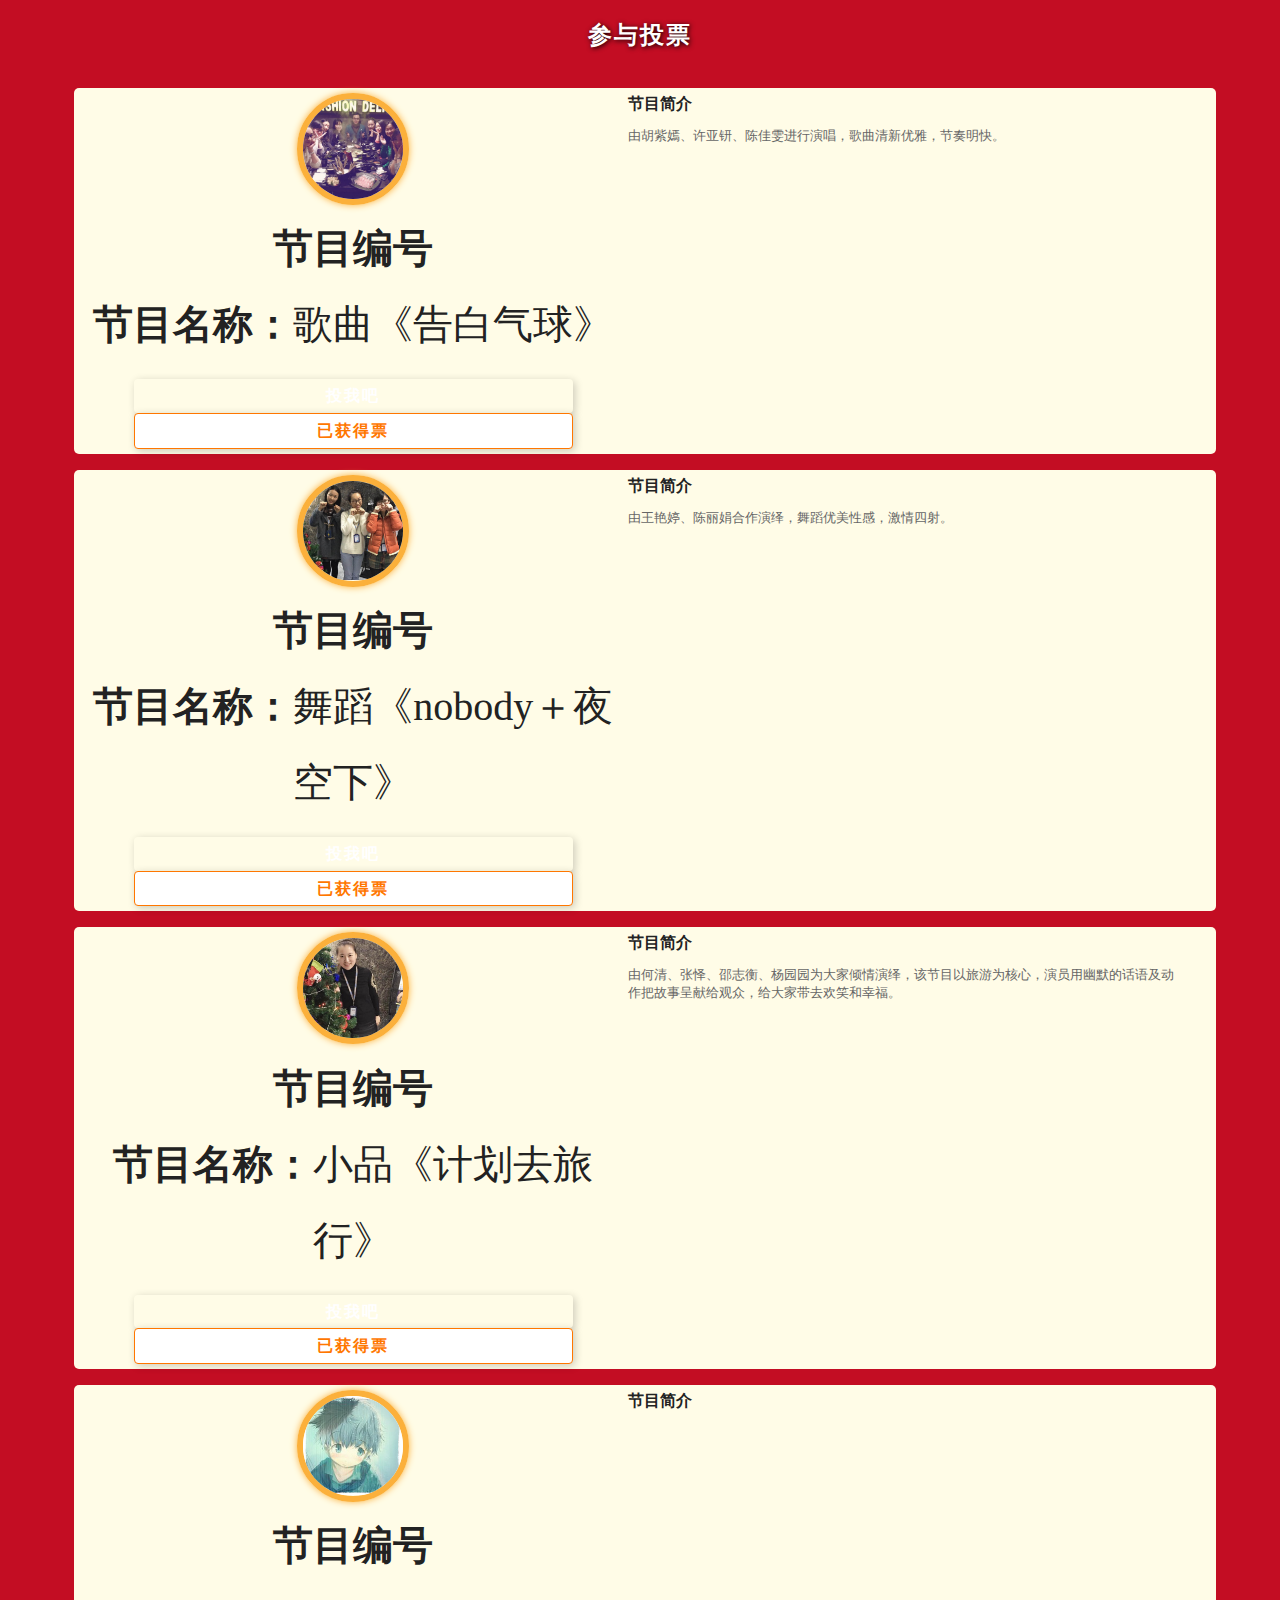
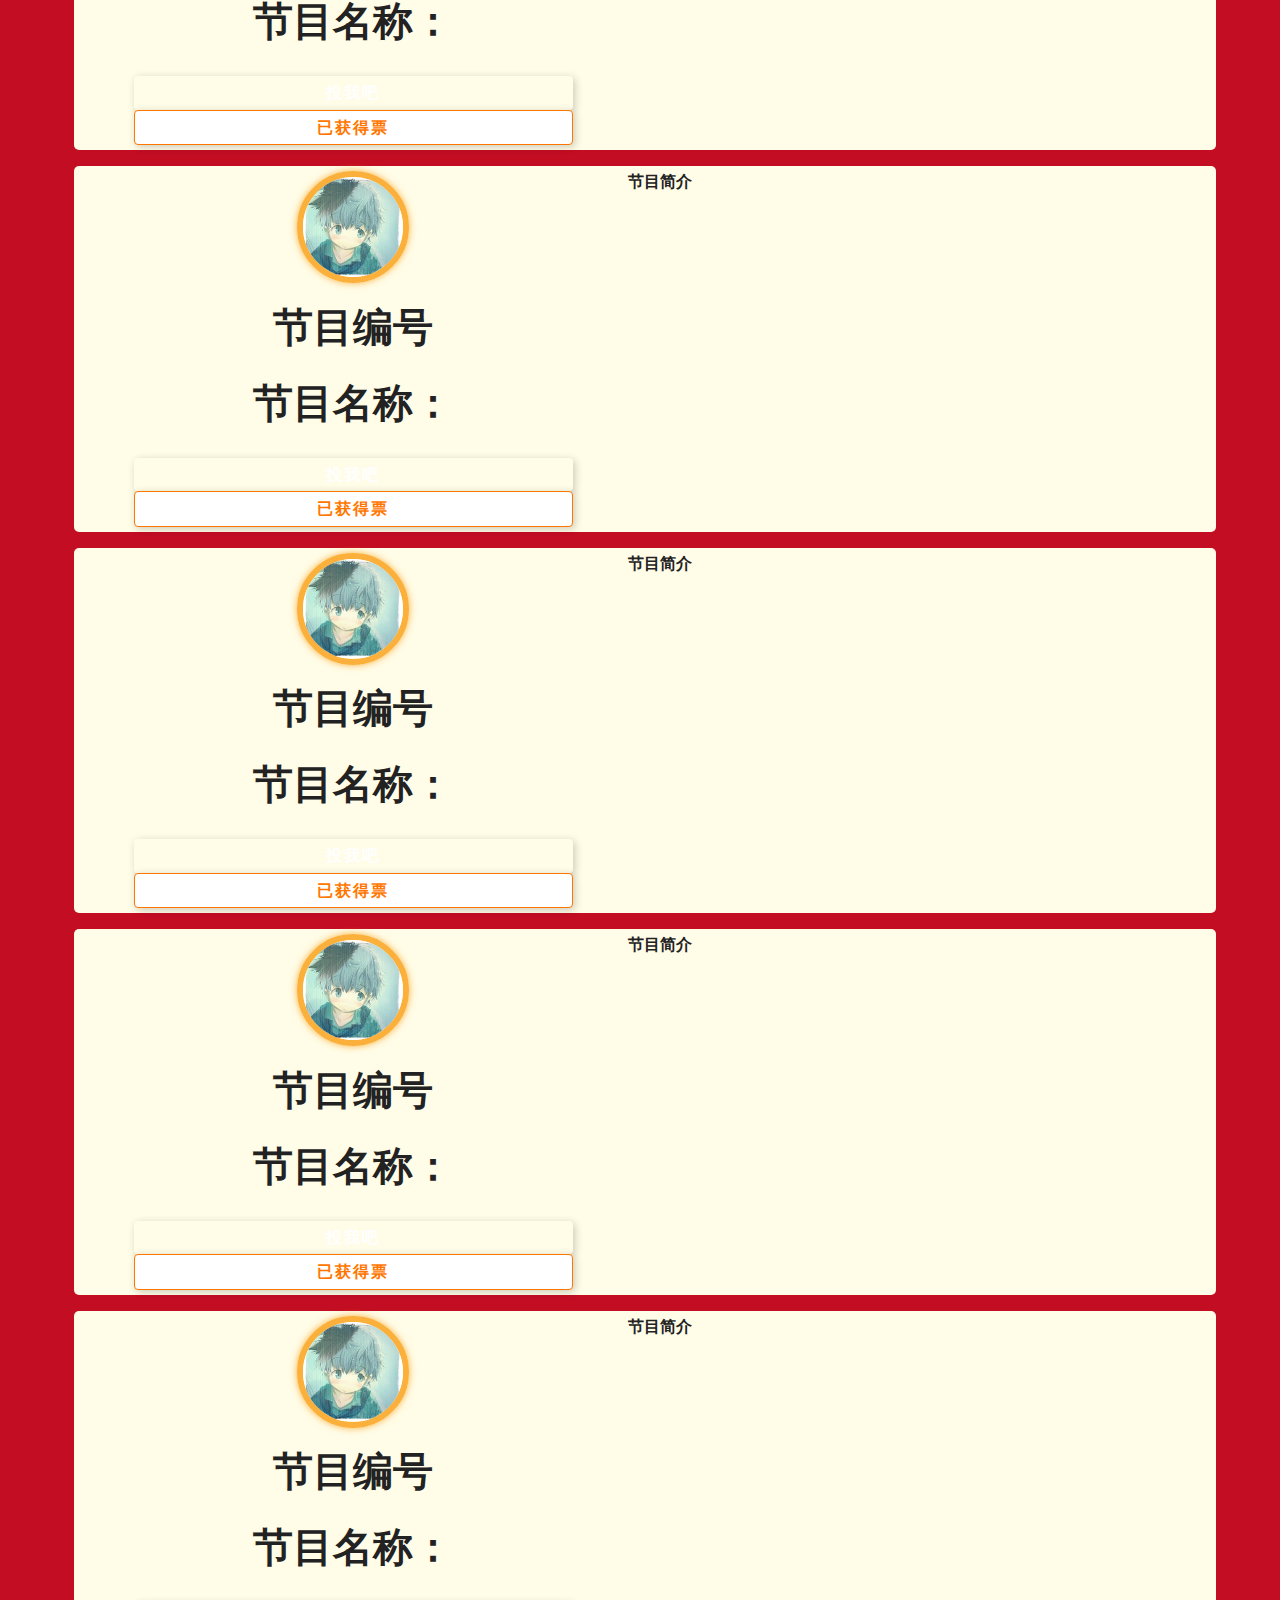
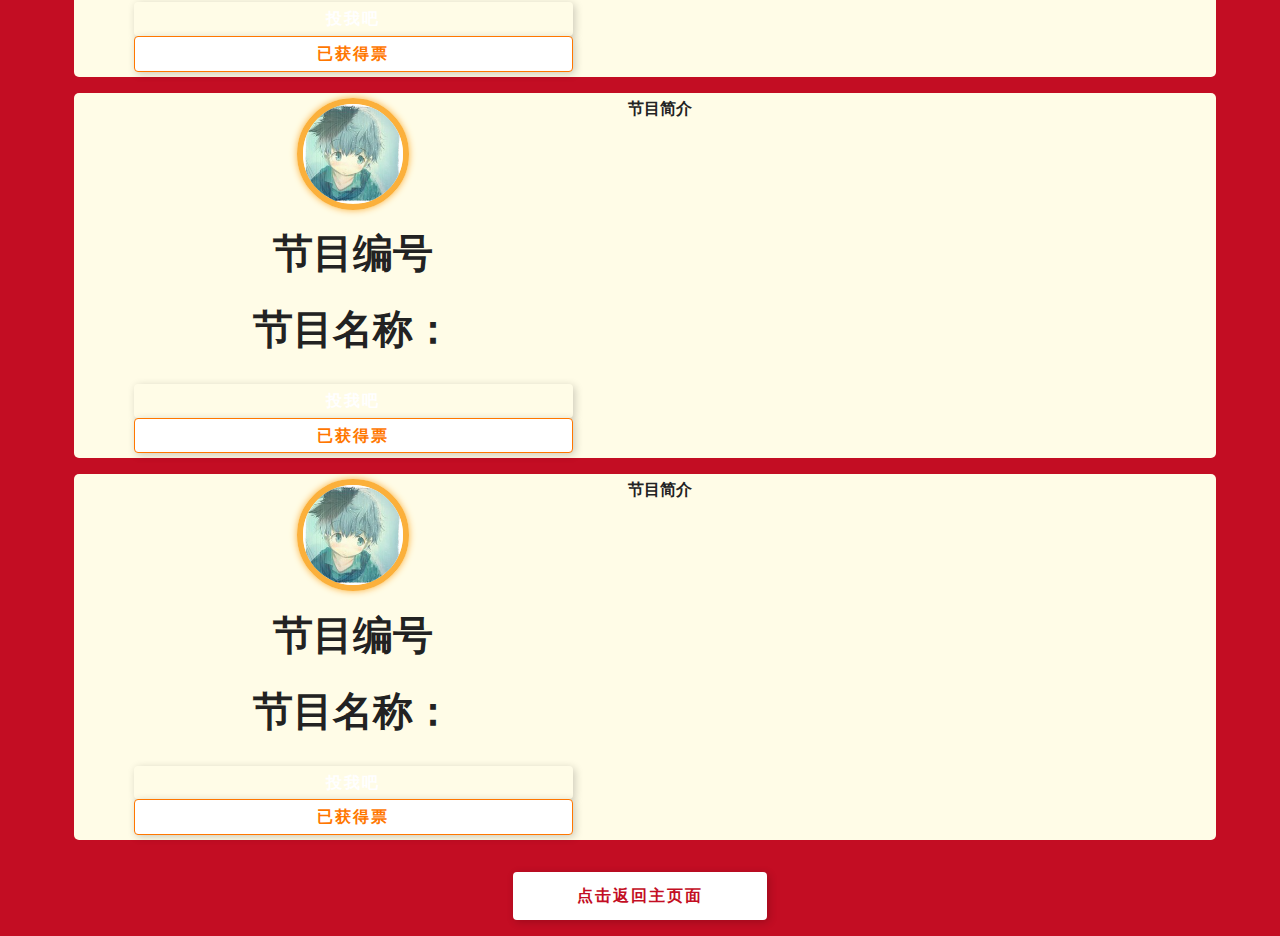
==== commit 0bcd8564: "后台返回数组增加排序功能" ====
--- a/content.html
+++ b/content.html
@@ -34,7 +34,7 @@
         <div class="content_list_li_left">
             <span class="imgbox"><img src="images/project001.jpg" ></span>
            <div class="content_list_li_right_li"><strong>节目编号</strong><span class="jiemunom"></span></div>
-            <div class="content_list_li_right_li"><strong>节目名称：</strong><span class="jiemuName"></span></div>
+            <div class="content_list_li_right_li"><strong>节目名称：</strong><span class="jiemuName">歌曲《告白气球》</span></div>
             <div class="content_list_li_right_li_a">
                 <a id="010" class="btn to t1">投我吧</a>
                 <a class="btn to on" >已获得<span></span>票</a>
@@ -54,7 +54,7 @@
         <div class="content_list_li_left">
             <span class="imgbox"><img src="images/project002.png" ></span>
            <div class="content_list_li_right_li"><strong>节目编号</strong><span class="jiemunom"></span></div>
-            <div class="content_list_li_right_li"><strong>节目名称：</strong><span class="jiemuName"></span></div>
+            <div class="content_list_li_right_li"><strong>节目名称：</strong><span class="jiemuName">舞蹈《nobody＋夜空下》</span></div>
             <div class="content_list_li_right_li_a">
                 <a id="010" class="btn to t1">投我吧</a>
                 <a class="btn to on" >已获得<span></span>票</a>
@@ -74,7 +74,7 @@
         <div class="content_list_li_left">
             <span class="imgbox"><img src="images/project003.jpg" ></span>
            <div class="content_list_li_right_li"><strong>节目编号</strong><span class="jiemunom"></span></div>
-            <div class="content_list_li_right_li"><strong>节目名称：</strong><span class="jiemuName"></span></div>
+            <div class="content_list_li_right_li"><strong>节目名称：</strong><span class="jiemuName">小品《计划去旅行》</span></div>
             <div class="content_list_li_right_li_a">
                 <a id="010" class="btn to t1">投我吧</a>
                 <a class="btn to on" >已获得<span></span>票</a>
@@ -271,7 +271,7 @@
           var projectId = object.get('userId')
            var countNum = object.get('count');
           $(".content_list_li").eq(i).find('.jiemunom').html( projectId );
-          $(".content_list_li").eq(i).find('.jiemuName').html( object.get('userName') );
+         // $(".content_list_li").eq(i).find('.jiemuName').html( object.get('userName') );
           // $(".content_list_li").eq(i).find('.content_list_li_right>.text p').html( object.get('detail') );
 
           $(".content_list_li>.content_list_li_left>.content_list_li_right_li_a>.on span").eq(i).html(countNum);
@@ -316,7 +316,8 @@
                 console.log("未点击过");
             }else{
                 console.log("已点击过");
-                  swal('投票失败!', '每个节目您只有一次投票机会！', 'error');
+                  // swal('投票失败!', '每个节目您只有一次投票机会！', 'error');
+                   $(this).html("已投票").css("background-color","#ccc");
                  return;
             }
 
